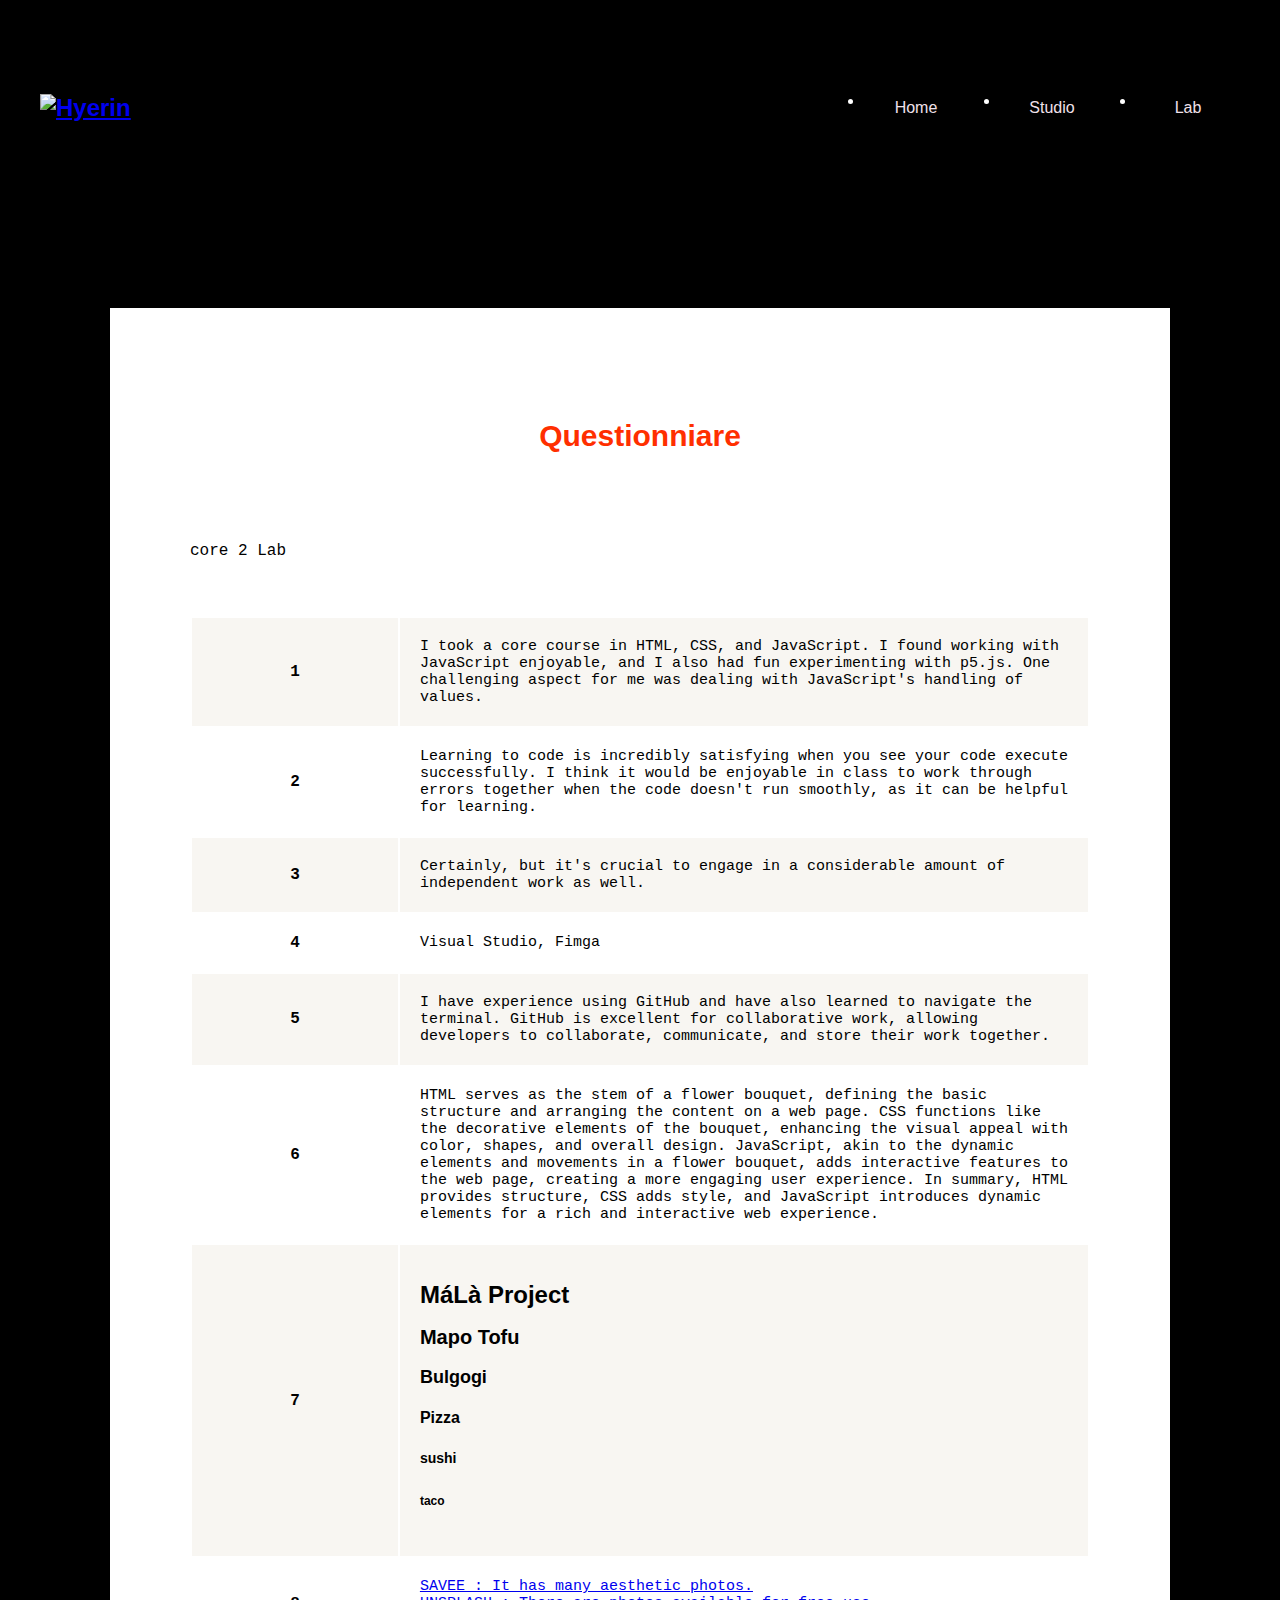
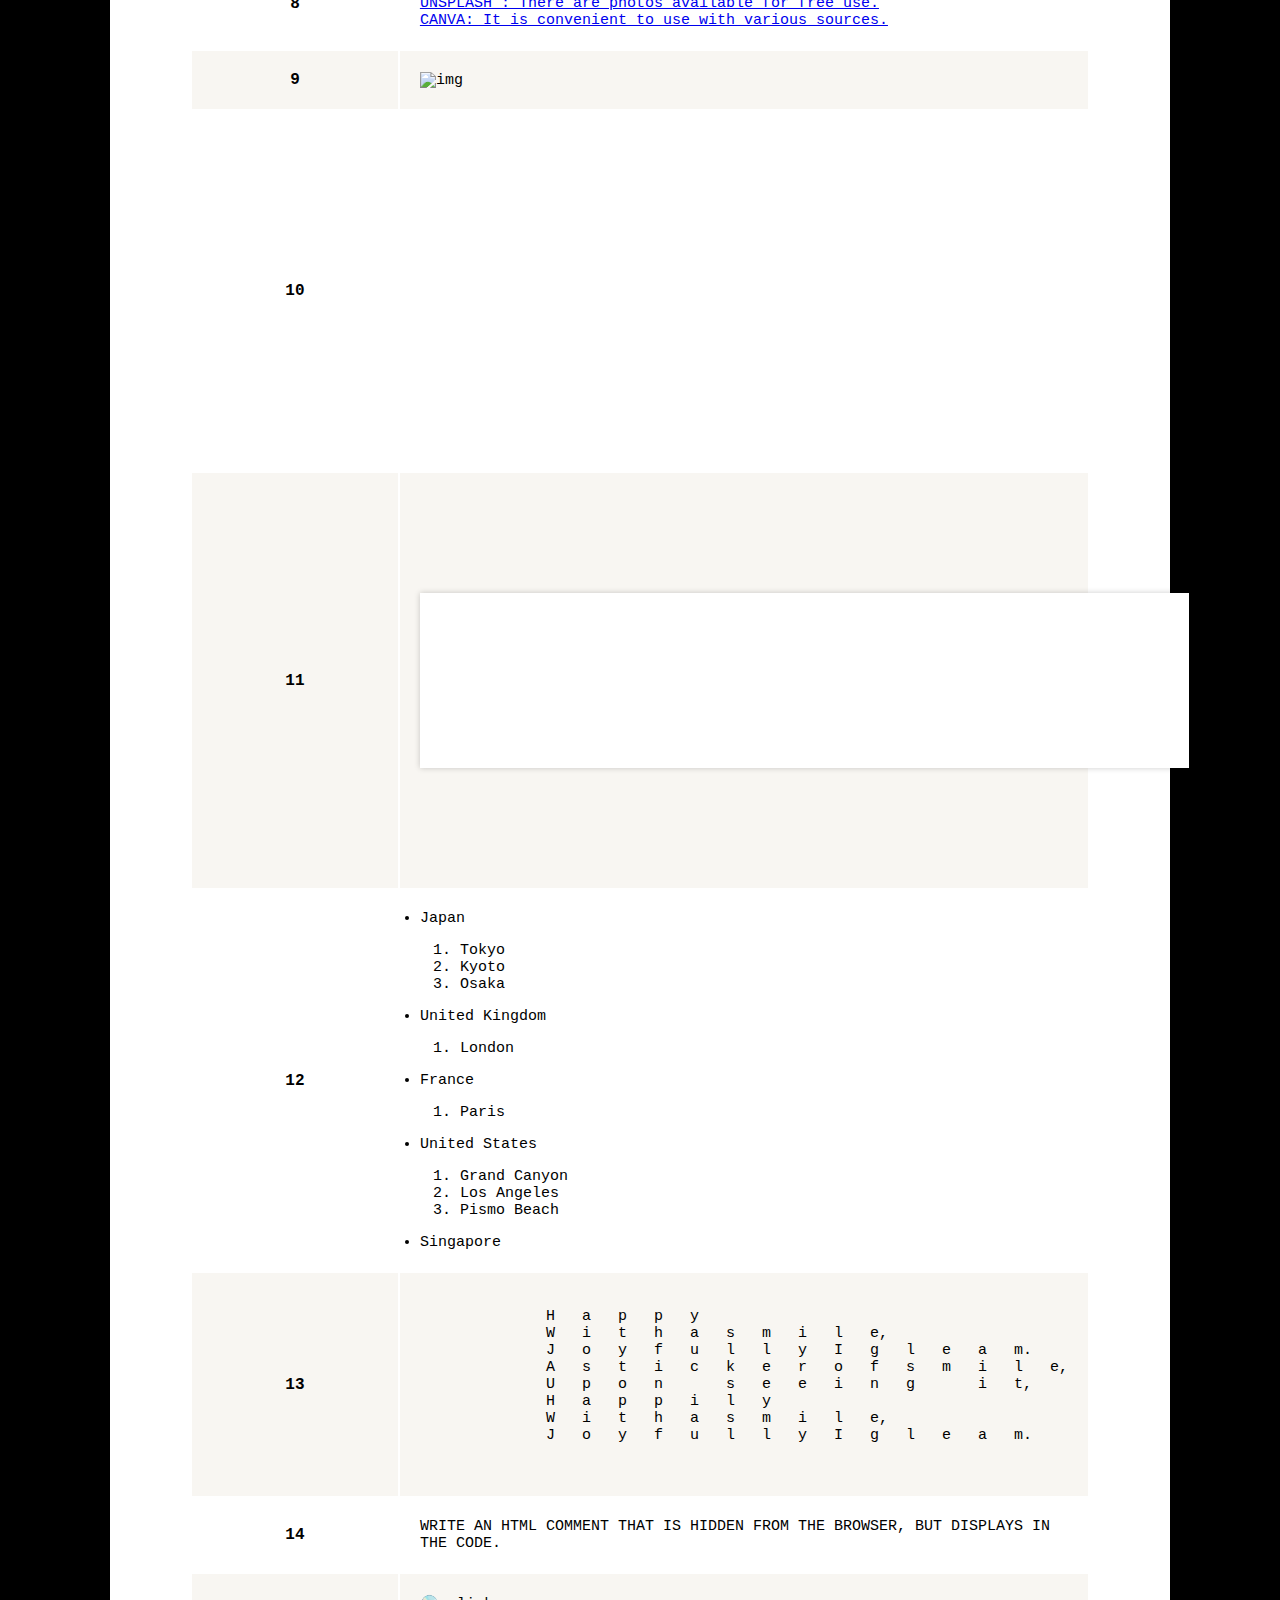
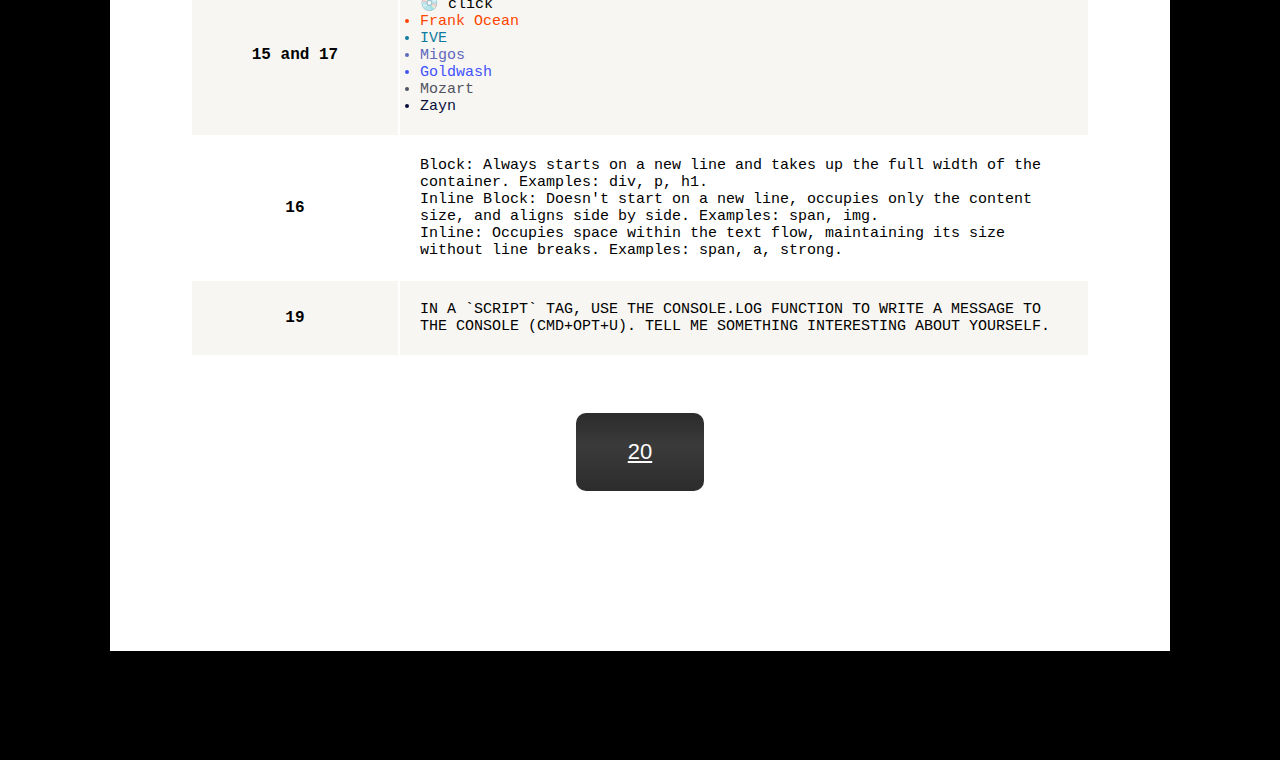
==== lab.html @ 9e8e2fef "fix" ====
<!DOCTYPE html>
<html lang="en">
  <head>
    <meta charset="utf-8" />
    <title>Hyerin Kim</title>
    <meta
      name="description"
      content="core2"
    />
    <link rel="icon" type="image/svg+xml" href="images/favicon.svg" />
    <meta name="viewport" content="width=device-width, initial-scale=1" />

    <!-- CSS -->
    <link
      rel="stylesheet"
      href="https://unpkg.com/destyle.css@1.0.5/destyle.css"
    />
    <link rel="preconnect" href="https://fonts.googleapis.com">
    <link rel="preconnect" href="https://fonts.gstatic.com" crossorigin>
    <link href="https://fonts.googleapis.com/css2?family=Chonburi&family=DM+Mono:wght@300;400&family=Dhurjati&family=Josefin+Sans:wght@300&display=swap" rel="stylesheet">
    <link href="css/style.css" rel="stylesheet" />

    <style>


      th {
        font-family: 'Courier New', Courier, monospace;
        font-size: medium;
        font-weight: bold;
      }
      h1, h2, h3, h4, h5, h6 {
          font-family: Arial, Helvetica, sans-serif
      }
      h1 {
        font-size: 24px; 
    }
    h2 {
        font-size: 20px; 
    }
    h3 {
      font-size: 18px; 
    }
    h4 {
      font-size: 16px; 
    }
    h5 {
      font-size: 14px; 
    }
    h6 {
      font-size: 12px; 
    }

    img {
            width: 300px;
            height: auto; 
        }

       p3 {
          .pop { color: orangered; } /* Pink color for Pop genre */
         .k-pop { color: #0e7ba0; } /* Blue color for Rock genre */
         .hip-hop { color: #5e68bd; } /* Orange color for Hip-Hop genre */
          .cafe { color: #4252ff; } /* Purple color for Electronic genre */
          .classical { color: #505361; } /* Green color for Indie genre */
         .mood { color: #080e3d; } /* SaddleBrown color for R&B genre */
        }

  </style>

    <!-- Font Awesome -->
    <script src="https://kit.fontawesome.com/b8a7fea4d4.js"></script>
  </head>

  <body class="page-core2Q">
    <header>
      <div class="wrapper">
        <h1>
          <a href="index.html">
            <img
              class="logo"
              src="images/logo.svg"
              alt="Hyerin"
            />
          </a>
        </h1>
        <nav>
          <ul class="main-nav">
            <li> <a href="index.html" class="current meun-home">Home</a></li>
            <li> <a href="https://kimh764.github.io/Hyerin.kim.Entry.1.2.3.4.5/" class="current meun-job">Studio</a></li>
            <li> <a href="lab.html" class="current meun-form">Lab</a></li>

          </ul>
        </nav>
      </div>
    </header>

    <main>
      <h2 class="title title-center">Questionniare</h2>
      <p3 class="p3">
       core 2 Lab
      </p3>
      <table>
        <tr>
          <th>1</th>
          <td>I took a core course in HTML, CSS, and JavaScript. I found working with JavaScript enjoyable, and I also had fun experimenting with p5.js. One challenging aspect for me was dealing with JavaScript's handling of values.

          </td>
        </tr>
        <tr>
          <th>2</th>
          <td>
            Learning to code is incredibly satisfying when you see your code execute successfully. I think it would be enjoyable in class to work through errors together when the code doesn't run smoothly, as it can be helpful for learning.
          </td>
        </tr>
        <tr>
          <th>3</th>
          <td>Certainly, but it's crucial to engage in a considerable amount of independent work as well.
          </td>
        </tr>
        <tr>
          <th>4</th>
          <td>Visual Studio, Fimga
          </td>
        </tr>
        <tr>
          <th>5</th>
          <td>
            I have experience using GitHub and have also learned to navigate the terminal. GitHub is excellent for collaborative work, allowing developers to collaborate, communicate, and store their work together.
          </td>
        </tr>
        <tr>
          <th>6</th>
          <td>HTML serves as the stem of a flower bouquet, defining the basic structure and arranging the content on a web page. CSS functions like the decorative elements of the bouquet, enhancing the visual appeal with color, shapes, and overall design. JavaScript, akin to the dynamic elements and movements in a flower bouquet, adds interactive features to the web page, creating a more engaging user experience. In summary, HTML provides structure, CSS adds style, and JavaScript introduces dynamic elements for a rich and interactive web experience.


          </td>
        </tr>
        <tr>
          <th>7</th>
          <td>
           <h1>MáLà Project </h1>
           <h2>Mapo Tofu</h2>
           <h3>Bulgogi </h3>
           <h4>Pizza </h4>
           <h5>sushi </h5>
           <h6>taco</h6>
          </td>
        </tr>
        <tr>
          <th>8</th>
          <td>
            
            <a href="https://savee.it/" >SAVEE : It has many aesthetic photos.</a> <br>
            <a href=" https://unsplash.com/" >UNSPLASH :  There are photos available for free use.</a>  <br>
            <a href=" https://www.canva.com/ " >CANVA: It is convenient to use with various sources.</a>
            
          </td>
        </tr>

        <tr>
          <th>9</th>
          <td> <img src="images/father.jpg" alt="img">
          </td>
        </tr>

        <tr>
          <th>10</th>
          <td> <iframe width="560" height="315" src="https://www.youtube.com/embed/eZHsmb4ezEk?si=1oD9Nc0tAN05Rsir" title="YouTube video player" frameborder="0" allow="accelerometer; autoplay; clipboard-write; encrypted-media; gyroscope; picture-in-picture; web-share" allowfullscreen></iframe>
          </td>
        </tr>

        <tr>
          <th>11</th>
          <td>
            <main>
              <section>
                <div>
                  <p>
                    <span></span>
                  </p>
                </div>
              </section>
            </main>     
          </td>
        </tr>
        
    
        <tr>
          <th>12</th>
          <td><h7>
            <li>Japan
              <ol>
                <li>Tokyo</li>
                <li>Kyoto</li>
                <li>Osaka</li>
              </ol>
            </li>
            <li>United Kingdom
              <ol>
                <li>London</li>
              </ol>
            </li>
            <li>France
              <ol>
                <li>Paris</li>
              </ol>
            </li>
            <li>United States
              <ol>
                <li>Grand Canyon</li>
                <li>Los Angeles</li>
                <li>Pismo Beach</li>
              </ol>
            </li>
            <li>Singapore</li>
          </h7>
          
          </td>
        </tr>
 
        <tr>
          <th>13</th>
          <td>
            <pre>
              H   a   p   p   y
              W   i   t   h   a   s   m   i   l   e,
              J   o   y   f   u   l   l   y   I   g   l   e   a   m.
              A   s   t   i   c   k   e   r   o   f   s   m   i   l   e,
              U   p   o   n       s   e   e   i   n   g       i   t,
              H   a   p   p   i   l   y
              W   i   t   h   a   s   m   i   l   e,
              J   o   y   f   u   l   l   y   I   g   l   e   a   m.
              </pre>
              
          </td>
        </tr>


        <tr>
          <th>14</th>
          <td>
            <!-- Hidden in the browser but visible in the code. -->
                <div style="display: none;">
                This content is hidden.
                   </div>

            <p1>WRITE AN HTML COMMENT THAT IS HIDDEN FROM THE BROWSER, BUT DISPLAYS IN THE CODE.</p1>

          </td>
        </tr>


        <tr>
          <th>15 and 17 </th>
          <td>
            <p4>
              💿 click
            </p4>
            <p3>
              <li class="pop">Frank Ocean</li>
              <li class="k-pop">IVE</li>
              <li class="hip-hop">Migos</li>
              <li class="cafe">Goldwash</li>
              <li class="classical">Mozart</li>
              <li class="mood">Zayn</li>
            </p3>
            
            <script>
              // Example JavaScript function to alert the genre when clicked
              document.querySelectorAll('li').forEach(item => {
                  item.addEventListener('click', () => {
                      alert(`Genre: ${item.className}`);
                  });
              });
            </script>
          
          </td>
        </tr>

        <tr>
          <th>16</th>
          <td>
            Block:
Always starts on a new line and takes up the full width of the container.
Examples: div, p, h1.<br>
Inline Block:
Doesn't start on a new line, occupies only the content size, and aligns side by side.
Examples: span, img.<br>
Inline:
Occupies space within the text flow, maintaining its size without line breaks.
Examples: span, a, strong.
          </td>
        </tr>

        <tr>
          <th>19</th>
          <td>
            IN A `SCRIPT` TAG, USE THE CONSOLE.LOG FUNCTION TO WRITE A MESSAGE TO THE CONSOLE (CMD+OPT+U). TELL ME SOMETHING INTERESTING ABOUT YOURSELF.
            <script>
              console.log("My interesting point is that I graduated with a bachelor's degree in Fine Arts. I love pure art and want to express artistic sensibility through code. However, I am facing challenges in doing so.");
          </script>
      
          </td>
        </tr>

      </table>
      <p class="text-center">
        <a href="index.html" class="btn btn-primary">20</a>
      </p>

     

        </li>
      </ol>
    </main>
  </body>
</html>
---- css/style.css ----
@charset 'UTF-8';

/*
GENERAL STYLING
================================================ */
html {
  font-size: 100%;
}
body {
  color: white;
  font-family: "Poppins", sans-serif;
  background-color: black;
  font-weight: 100;
}


/*
COMMON
================================================ */
p {
  line-height: 1.7;
  font-family: "Poppins", sans-serif;
  font-weight: 100;
  color: white;
}

/* Layout */
.wrapper {
  max-width: 1200px;
  width: 100%;
  margin: 0 auto;
  padding: 0 1rem;
}
main {
  max-width: 900px;
  width: 94%;
  margin: 6.25rem auto;
  padding: 3rem 2rem;
  background: #fff;
  box-shadow: 0 0 6px rgba(0, 0, 0, 0.2);
}
.text-center {
  text-align: center;
}

/* Button */
.btn {
  font-family: "Poppins", sans-serif;
  display: inline-block;
  padding: 1.25rem 3.25rem;
  font-size: 1.375rem;
  text-align: center;
  width: 100%;
}
.btn-primary {
  color: #fff;
  background: linear-gradient(to bottom, #323232 0%, #3F3F3F 40%, #1C1C1C 150%), linear-gradient(to top, rgba(255,255,255,0.40) 0%, rgba(0,0,0,0.25) 200%);
  background-blend-mode: multiply;
  border-radius: 10px;

}
.btn-primary:hover {
  background: linear-gradient(to bottom, rgba(255,255,255,0.15) 0%, rgba(0,0,0,0.15) 100%), radial-gradient(at top center, rgba(255,255,255,0.40) 0%, rgba(0,0,0,0.40) 120%) #989898;
 background-blend-mode: multiply,multiply;
}
.btn-secondary {
  color: white;
  background: #d0bea2;
}
.btn-secondary:hover {
  background: #d9cebe;
}

/* Heading */
.title {
  font-family: "Poppins", sans-serif;
  font-size: 1.5rem;
  line-height: 1.5;
}
.title::after {
  content: "";
  display: block;
  height: 3px;
  width: 10rem;
}
.title-center {
  text-align: center;
  color: #FF2F00;
}
.title-center::after {
  margin: 2.5rem auto;
}

/* Table */
table {
  margin: 3.5rem 0;
  width: 100%;
}
th,
td {
  display: block;

}
th {
  font-weight: normal;
  background: #f8f6f2;
  vertical-align: middle;
  padding: 1rem;
  color: #1C1C1C
}
td {
  padding: 0.75rem 1rem 1.75rem;
  font-family: "Poppins", sans-serif;
  color: #323232;
}

/*
HEADER
================================================ */
header .wrapper {
  display: flex;
  justify-content: space-between;
  align-items: center;
  padding: 1rem;
}
.main-nav {
  display: flex;
  
}
.main-nav li {
  text-align: center;
  font-size: 0.75rem;
}
.logo {
  width: 7.5rem;
}
.main-nav a {
  display: block;
  padding: 0.5rem;
  width: 4rem;
  font-family: "Poppins", sans-serif;
  
}
.main-nav a::before {
  display: block;
  margin-bottom: 0.25rem;
  /* Font Awesome */
  font-family: "Poppins", sans-serif;
  font-weight: 100;
  color: white;
  font-size: 1.25rem;

}
.menu-home::before {
  content: "\f015";
}
.menu-job::before {
  content: "\f0ca";
}
.menu-form::before {
  content: "\f56e";
}
.main-nav .current {
  background: black;
}

/*
HOME
================================================ */
.home-hero {
  background: url("../images/11.png") no-repeat right top / 70vw auto;
  padding: 5.5rem 1rem 3rem;
}
.home-hero h2 {
  font-family: "Poppins", sans-serif;
  font-size: 1.5rem;
  margin: 8vw 0 12vw;
  background: rgba(255, 255, 255, 0.8);
  padding: 1rem;
  display: inline-block;
}
.home-hero p {
  font-size: 1.125rem;
  margin-bottom: 2rem;
}

/* Contents */
.brown-bg {
  background: #f8f6f2;
}
.content {
  padding: 4rem 1rem;
}
.home-text {
  margin-bottom: 2rem;
}
.home-chart {
  margin-left: 2vw;
}
.flex-reverse .home-chart {
  margin: 0 2vw 0 0;
}
.home-chart img {
  width: 100%;
}
.home-chart p {
  text-align: center;
}



/*
FOOTER
================================================ */
footer {
  background: #B0A695;
  color: rgba(255, 255, 255, 0.8);
  padding: 3.5rem 1rem;
  text-align: center;
}
footer .btn {
  margin-bottom: 3.5rem;
}
.footer-nav li {
  margin: 1rem 0;
}
.footer-nav a {
  color: #d5d7e4;
}

/*
DESKTOP SIZE
================================================ */
@media (min-width: 600px) {
  /* Common */
  main {
    padding: 5rem;
  }
  .btn {
    width: auto;
  }
  .title {
    font-size: 1.875rem;
  }

  /* Table */
  tr:nth-child(odd) {
    background: #f8f6f2;
  }
  tr:nth-child(even) th {
    background: #fff;
  }

  th,
  td {
    padding: 1.25rem;
    display: table-cell;
    color: black;
  }
  th {
    width: 24%;
    vertical-align: middle;
    font-size: 14px;
    color: black;
  }
  td {
    width: 76%;
    font-family: 'Courier New';
    font-size: 16px;
    color: black;
  }


  /* Header */
  header .wrapper {
    padding: 2rem 1rem;
  }
  .logo {
    width: 12.5rem;
  }
  .main-nav li {
    margin-left: 2rem;
    font-family: "Poppins", sans-serif;
    font-size: 1rem;
    text-align: center; 
    font-weight: 100;
    
  }
  .main-nav a {
    width: auto;   
  }
  .main-nav a:hover,
  .main-nav .current {
    border-bottom: none; /* 기존의 border-bottom 제거 */
    padding-bottom: 0;   /* 기존의 padding-bottom 제거 */
    background: black;     /* 배경색을 빨간색으로 지정 */
    border-radius: 50%;   /* 동그라미 모양으로 만들기 위해 border-radius 추가 */
    padding: 1rem;        /* 동그라미 내부의 내용을 가운데 정렬하기 위한 padding 추가 */
    display: flex; /* 동그라미를 inline-block으로 설정하여 width와 height를 적용할 수 있도록 함 */
    align-items: center;
    justify-content: center;
    width: 4.5rem;          /* 동그라미의 너비 설정 */
    height: 4.5rem;         /* 동그라미의 높이 설정 */
    text-align: center;   /* 내부의 텍스트를 가운데 정렬 */
    line-height: 3rem;    /* 내부의 텍스트를 세로로 가운데 정렬 */
    color: #F0E1EA;        /* 텍스트 색상을 흰색으로 지정 */
    text-decoration: none; /* 링크의 밑줄 제거 */
    font-family: "Poppins", sans-serif;
    font-weight: 100;
  }

  .main-nav a:active,
  .main-nav .current:active {
    background-color: #FF2F00;
}

  .main-nav a::before {
    content: "";
    
  }

  /* Home */
  .home-hero {
    padding: 16vw 1rem;
  }
  .home-hero h2 {
    font-size: 2.5rem;
    margin: 0 0 2rem;
    background: none;
    padding: 0;
  }
  .home-hero p {
    width: 38vw;
  }

 

  /* Form */
  label {
    display: inline-block;
    margin: 0 1.5rem 0 0;
  }
  .select-box {
    width: 40%;
  }

  /* Footer */
  .footer-nav {
    display: flex;
    justify-content: center;
  }
  .footer-nav li {
    margin: 0 0.75rem;
  }
  .footer-nav a:hover {
    color: #fff;
  }
}


/*2q.html
================================================ */
.page-core2Q {

  background-position: left 106px, 0 0;
  background-size: 70vw auto, contain;
  background-repeat: no-repeat;
}
.page-core2Q .btn {
  margin-bottom: 4rem;
}

/* Timeline */
.timeline {
  list-style: decimal inside;
  font-family: 'Chonburi', serif;
  color: #1C1C1C;
  font-weight: 100;
}
.timeline-item {
  margin-bottom: 2rem;
}
.timeline-title {
  font-size: 1.375rem;
  display: inline-block;
  margin-bottom: 1rem;
}
.timeline-content {
  font-family:  'Courier New';
}



/*
FOOTER
================================================ */
footer {
  background: #B0A695;
  color: rgba(255, 255, 255, 0.8);
  padding: 3.5rem 1rem;
  text-align: center;
}
footer .btn {
  margin-bottom: 3.5rem;
}
.footer-nav li {
  margin: 1rem 0;
}
.footer-nav a {
  color: #d5d7e4;
}

/*
DESKTOP SIZE
================================================ */
@media (min-width: 600px) {
  /* Common */
  main {
    padding: 5rem;
  }
  .btn {
    width: auto;
  }
  .title {
    font-size: 1.875rem;
  }

  /* Table */
  tr:nth-child(odd) {
    background: #f8f6f2;
  }
  tr:nth-child(even) th {
    background: #fff;
  }

  th,
  td {
    padding: 1.25rem;
    display: table-cell;
  }
  th {
    width: 24%;
    vertical-align: middle;
    font-size: 14px;
  }
  td {
    width: 76%;
    font-family: 'Courier New';
    font-size: 15px;
  }



  /* Home */
  .home-hero {
    padding: 16vw 1rem;
  }
  .home-hero h2 {
    font-size: 2.5rem;
    margin: 0 0 2rem;
    background: none;
    padding: 0;
  }
  .home-hero p {
    width: 38vw;
  }

  /* Contents */
  .content {
    display: flex;
    justify-content: space-between;
    align-items: center;
    padding: 4rem 1rem;
  }
  .flex-reverse {
    flex-direction: row-reverse;
  }
  .home-text {
    width: 50vw;
  }
  .home-chart {
    width: 34vw;
  }

  /* Timeline */
  .timeline-item {
    display: flex;
    margin-bottom: 0;
  }

  .p3 {
    color: black;
    font-size: 16px;
    font-family: 'Courier New';
  }

  h3.timeline-title {
    font-size: 16px;

  }

  .timeline-title {
    width: 24%;
    padding: 2rem 2.5rem 2rem 0;
    text-align: right;
  }
  .timeline-content {
    border-left: 5px solid #f8f6f2;
    width: 76%;
    padding: 1.5rem 0 1.5rem 2.5rem;
    position: relative;
  }
  .timeline-content::before {
    display: block;
    width: 2.25rem;
    height: 2.25rem;
    background: #d0bea2;
    text-align: center;
    padding: 0.1rem;
    position: absolute;
    top: 1.5rem;
    left: -1.5rem;
    /* Font Awesome */
    font-family: "Font Awesome 5 Pro";
    font-weight: 900;
    color: #fff;
    font-size: 1.25rem;
  }
  .icon-file::before {
    content: "\f56e";
  }
  .icon-code::before {
    content: "\f121";
  }
  .icon-chat::before {
    content: "\f086";
  }
  .icon-hands::before {
    content: "\f2b5";
  }

  /* Form */
  label {
    display: inline-block;
    margin: 0 1.5rem 0 0;
  }
  .select-box {
    width: 40%;
  }

  /* Footer */
  .footer-nav {
    display: flex;
    justify-content: center;
  }
  .footer-nav li {
    margin: 0 0.75rem;
  }
  .footer-nav a:hover {
    color: #fff;
  }
}
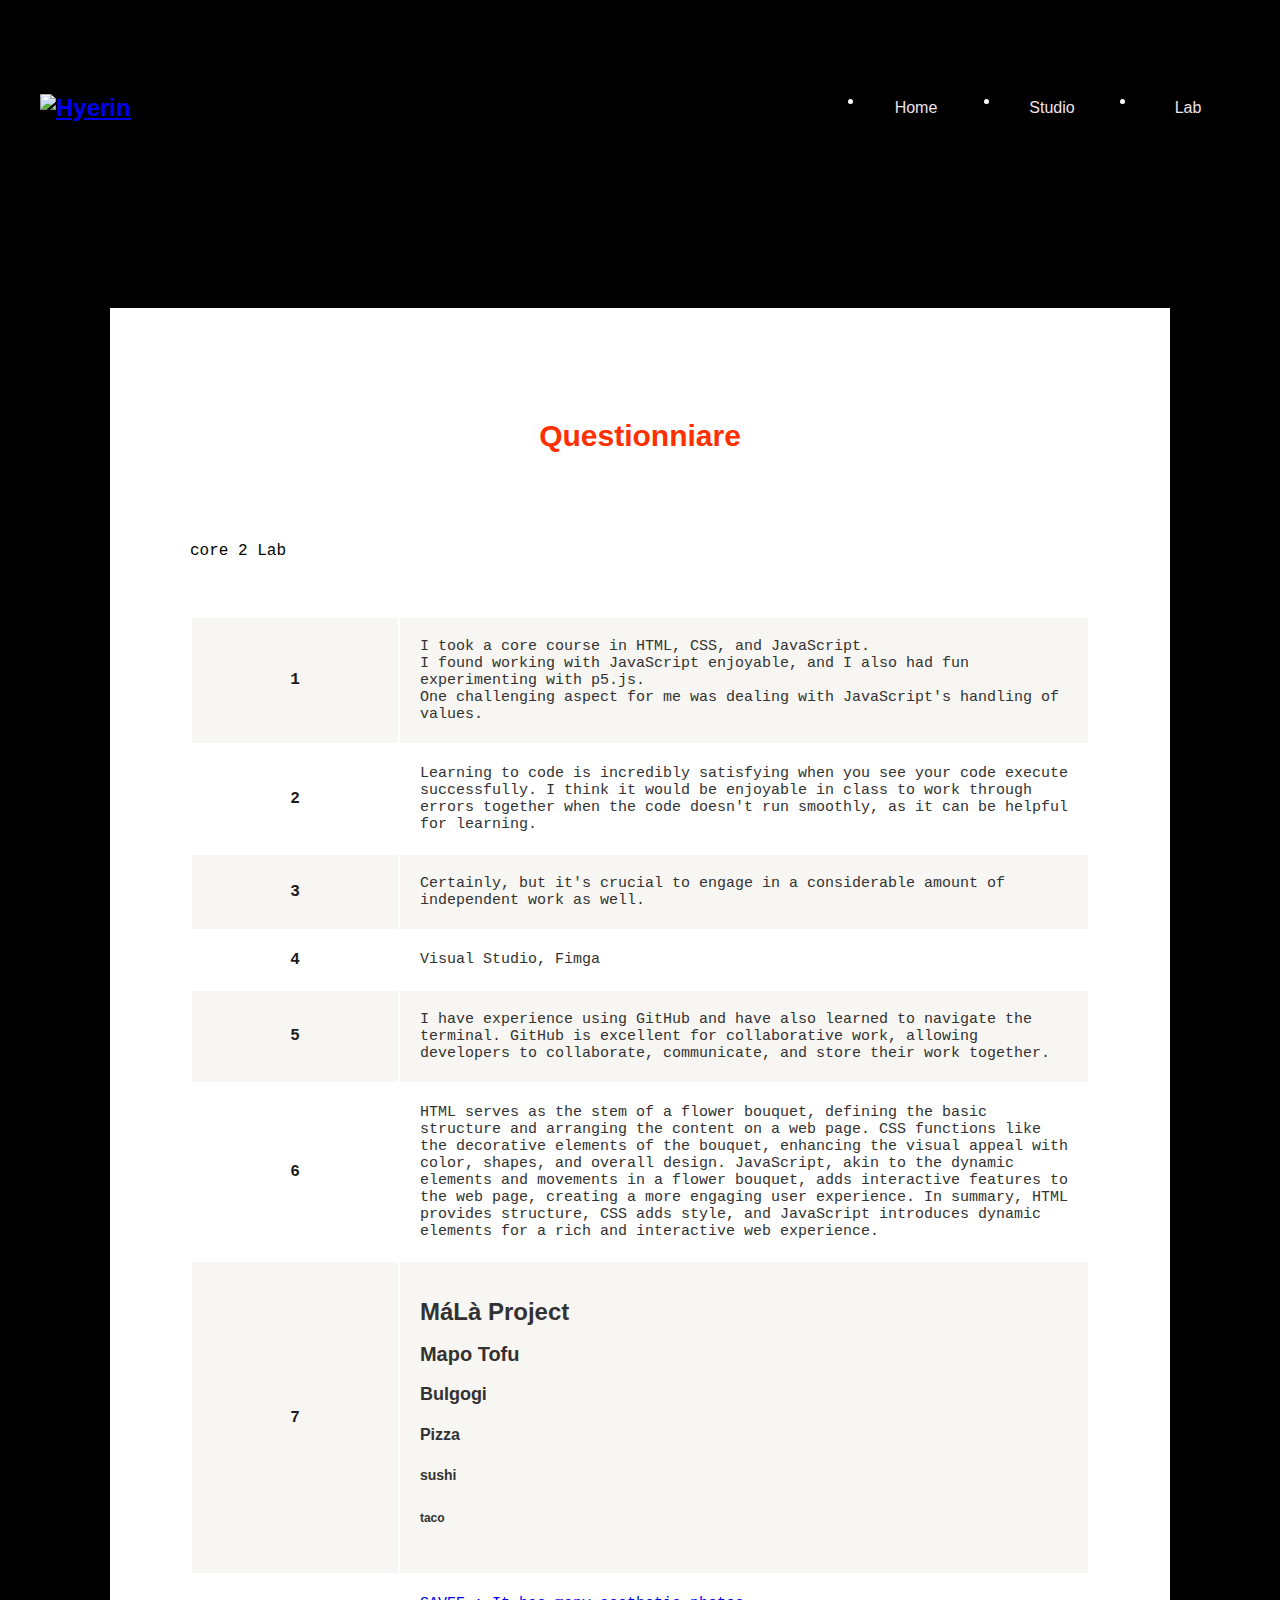
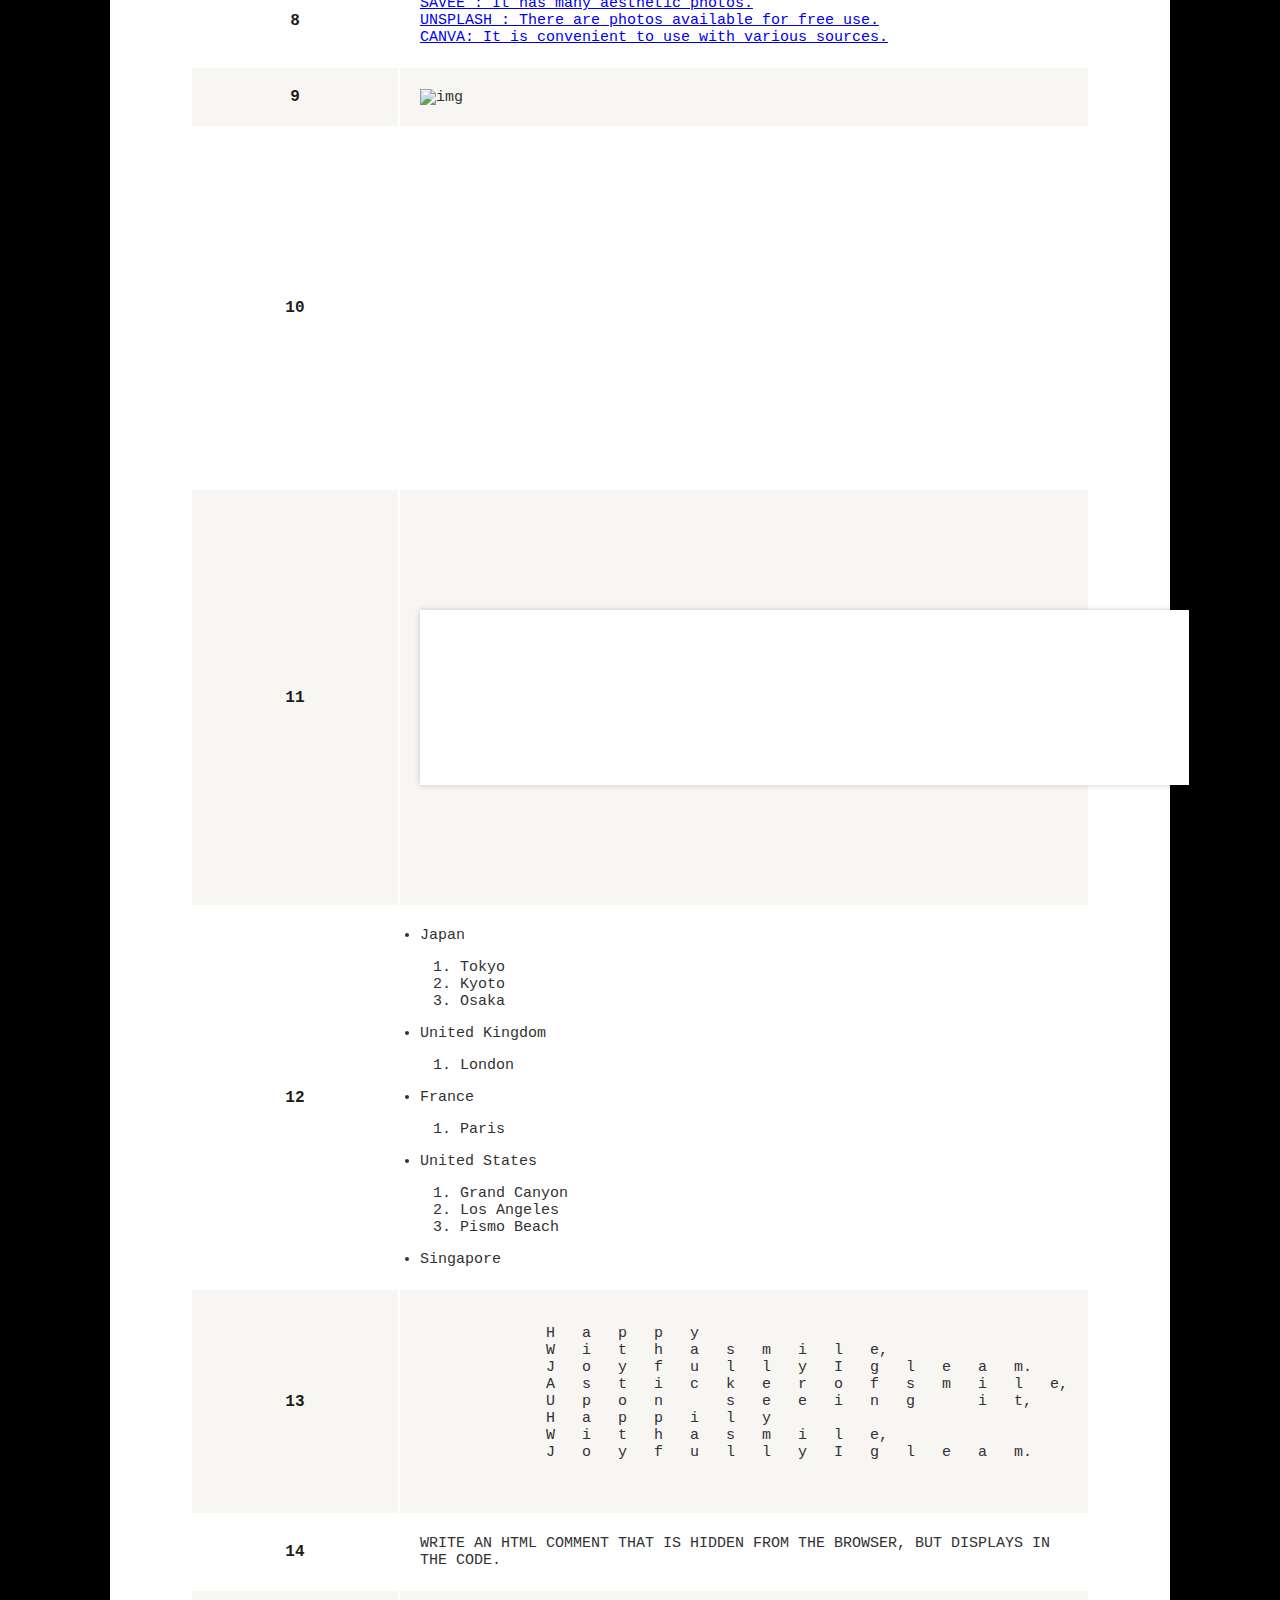
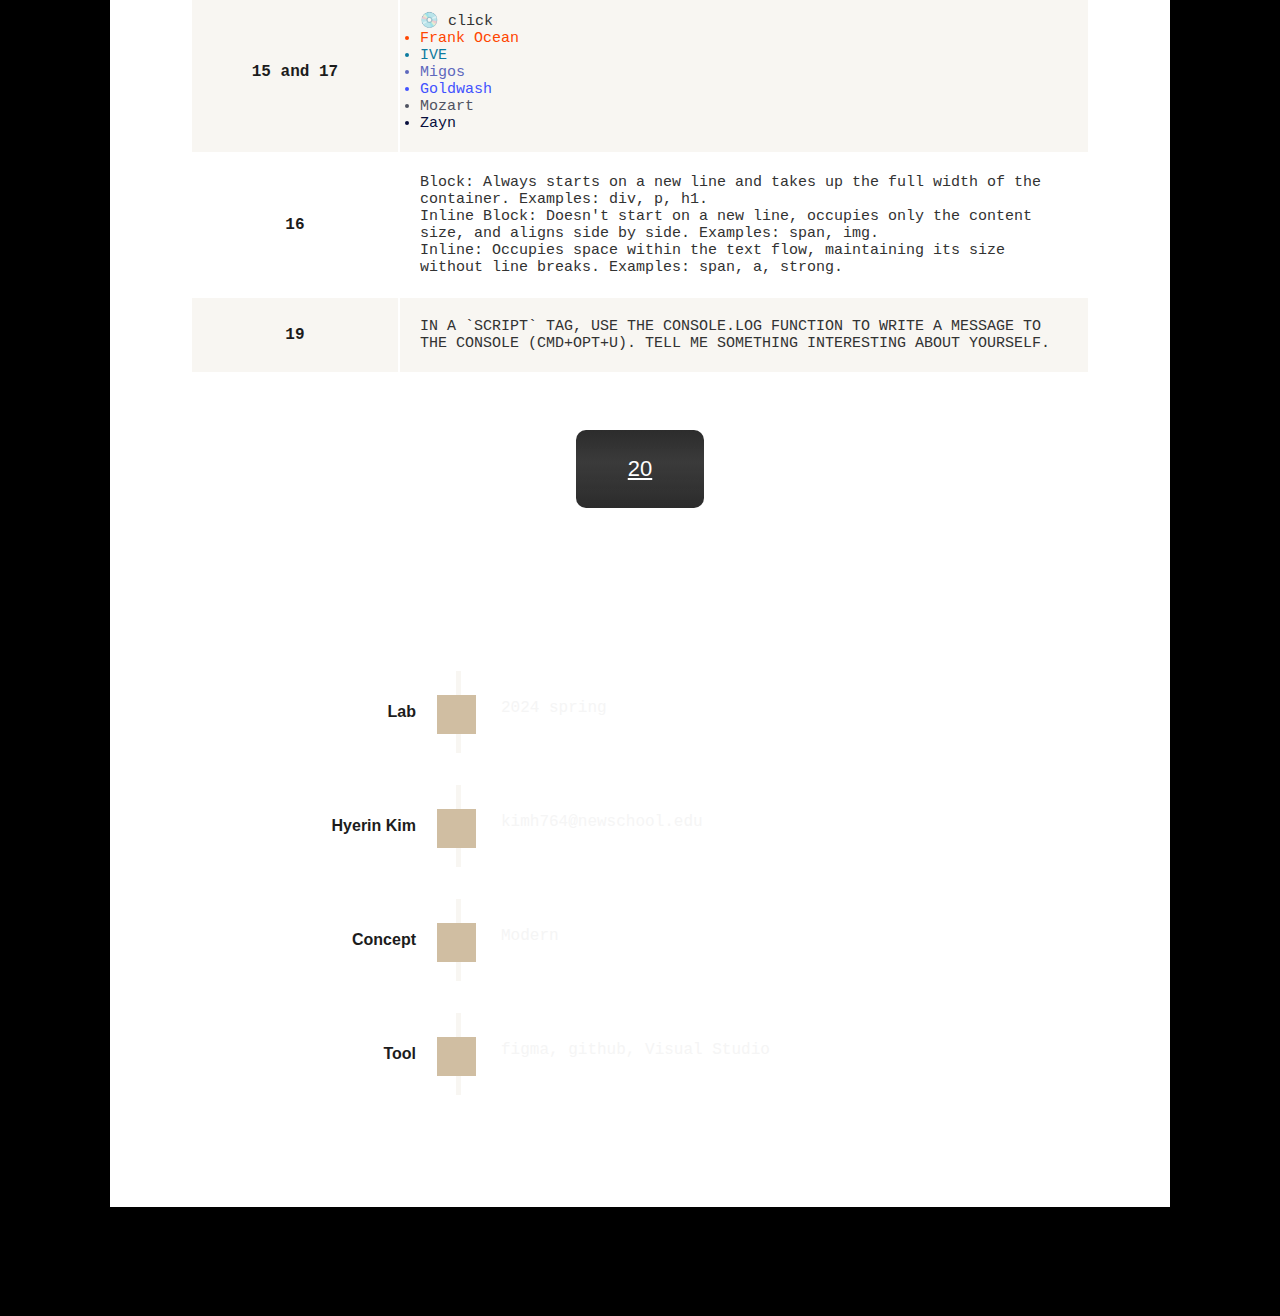
==== commit 6c959682: "fixed" ====
--- a/lab.html
+++ b/lab.html
@@ -20,6 +20,7 @@
     <link href="https://fonts.googleapis.com/css2?family=Chonburi&family=DM+Mono:wght@300;400&family=Dhurjati&family=Josefin+Sans:wght@300&display=swap" rel="stylesheet">
     <link href="css/style.css" rel="stylesheet" />
 
+    
     <style>
 
 
@@ -55,7 +56,7 @@
             height: auto; 
         }
 
-       p3 {
+       p7 {
           .pop { color: orangered; } /* Pink color for Pop genre */
          .k-pop { color: #0e7ba0; } /* Blue color for Rock genre */
          .hip-hop { color: #5e68bd; } /* Orange color for Hip-Hop genre */
@@ -65,12 +66,12 @@
         }
 
   </style>
-
     <!-- Font Awesome -->
     <script src="https://kit.fontawesome.com/b8a7fea4d4.js"></script>
+
   </head>
 
-  <body class="page-core2Q">
+  <body class="page-core2">
     <header>
       <div class="wrapper">
         <h1>
@@ -85,8 +86,8 @@
         <nav>
           <ul class="main-nav">
             <li> <a href="index.html" class="current meun-home">Home</a></li>
-            <li> <a href="https://kimh764.github.io/Hyerin.kim.Entry.1.2.3.4.5/" class="current meun-job">Studio</a></li>
-            <li> <a href="lab.html" class="current meun-form">Lab</a></li>
+            <li> <a href="https://kimh764.github.io/Hyerin.kim.Entry.1.2.3.4.5/" class="current meun-Studio">Studio</a></li>
+            <li> <a href="lab.html" class="current meun-core2">Lab</a></li>
 
           </ul>
         </nav>
@@ -101,7 +102,9 @@
       <table>
         <tr>
           <th>1</th>
-          <td>I took a core course in HTML, CSS, and JavaScript. I found working with JavaScript enjoyable, and I also had fun experimenting with p5.js. One challenging aspect for me was dealing with JavaScript's handling of values.
+          <td>I took a core course in HTML, CSS, and JavaScript. <br>
+            I found working with JavaScript enjoyable, and I also had fun experimenting with p5.js. <br>
+            One challenging aspect for me was dealing with JavaScript's handling of values.
 
           </td>
         </tr>
@@ -255,14 +258,14 @@
             <p4>
               💿 click
             </p4>
-            <p3>
+            <p7>
               <li class="pop">Frank Ocean</li>
               <li class="k-pop">IVE</li>
               <li class="hip-hop">Migos</li>
               <li class="cafe">Goldwash</li>
               <li class="classical">Mozart</li>
               <li class="mood">Zayn</li>
-            </p3>
+            </p7>
             
             <script>
               // Example JavaScript function to alert the genre when clicked
@@ -307,6 +310,35 @@
         <a href="index.html" class="btn btn-primary">20</a>
       </p>
 
+    </table>
+   
+
+    <h2 class="title title-center"></h2>
+    <ol class="timeline">
+      <li class="timeline-item">
+        <h3 class="timeline-title">Lab</h3>
+        <p class="timeline-content icon-file">
+          2024 spring 
+        </p>
+      </li>
+      <li class="timeline-item">
+        <h3 class="timeline-title">Hyerin Kim</h3>
+        <p class="timeline-content icon-code">
+          kimh764@newschool.edu
+        </p>
+      </li>
+      <li class="timeline-item">
+        <h3 class="timeline-title">Concept </h3>
+        <p class="timeline-content icon-chat">
+          Modern
+        </p>
+      </li>
+      <li class="timeline-item">
+        <h3 class="timeline-title">Tool</h3>
+        <p class="timeline-content icon-hands">
+          figma, github, Visual Studio
+        </p>
+
      
 
         </li>
--- a/css/style.css
+++ b/css/style.css
@@ -21,7 +21,7 @@
   line-height: 1.7;
   font-family: "Poppins", sans-serif;
   font-weight: 100;
-  color: white;
+  color: whitesmoke;
 }
 
 /* Layout */
@@ -99,7 +99,6 @@
 th,
 td {
   display: block;
-
 }
 th {
   font-weight: normal;
@@ -154,11 +153,8 @@
 .menu-home::before {
   content: "\f015";
 }
-.menu-job::before {
+.menu-core2::before {
   content: "\f0ca";
-}
-.menu-form::before {
-  content: "\f56e";
 }
 .main-nav .current {
   background: black;
@@ -255,20 +251,18 @@
   td {
     padding: 1.25rem;
     display: table-cell;
-    color: black;
   }
   th {
     width: 24%;
     vertical-align: middle;
     font-size: 14px;
-    color: black;
   }
   td {
     width: 76%;
     font-family: 'Courier New';
-    font-size: 16px;
-    color: black;
-  }
+    font-size: 15px;
+  }
+
 
 
   /* Header */
@@ -358,15 +352,18 @@
 }
 
 
+
+
 /*2q.html
 ================================================ */
-.page-core2Q {
+.page-core2 {
 
   background-position: left 106px, 0 0;
   background-size: 70vw auto, contain;
   background-repeat: no-repeat;
-}
-.page-core2Q .btn {
+ 
+}
+.page-core2 .btn {
   margin-bottom: 4rem;
 }
 
@@ -437,6 +434,7 @@
   td {
     padding: 1.25rem;
     display: table-cell;
+    
   }
   th {
     width: 24%;
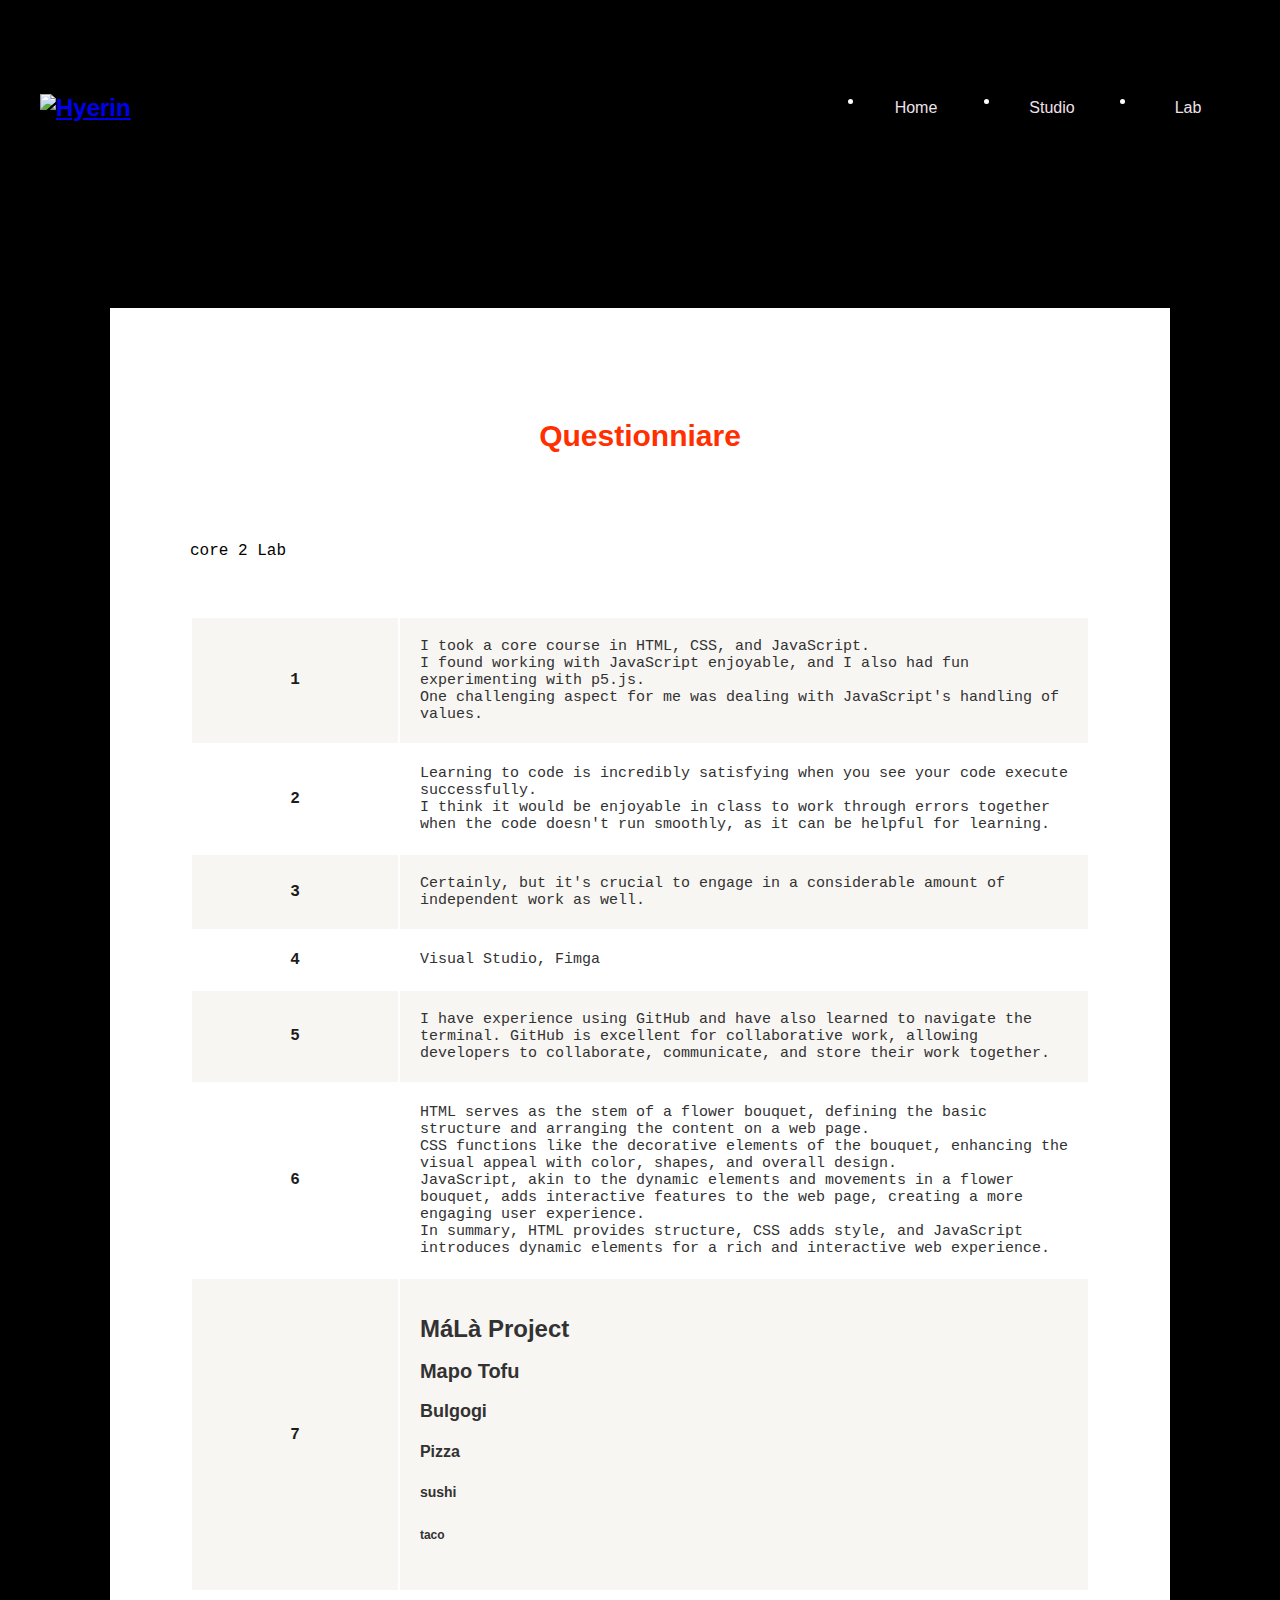
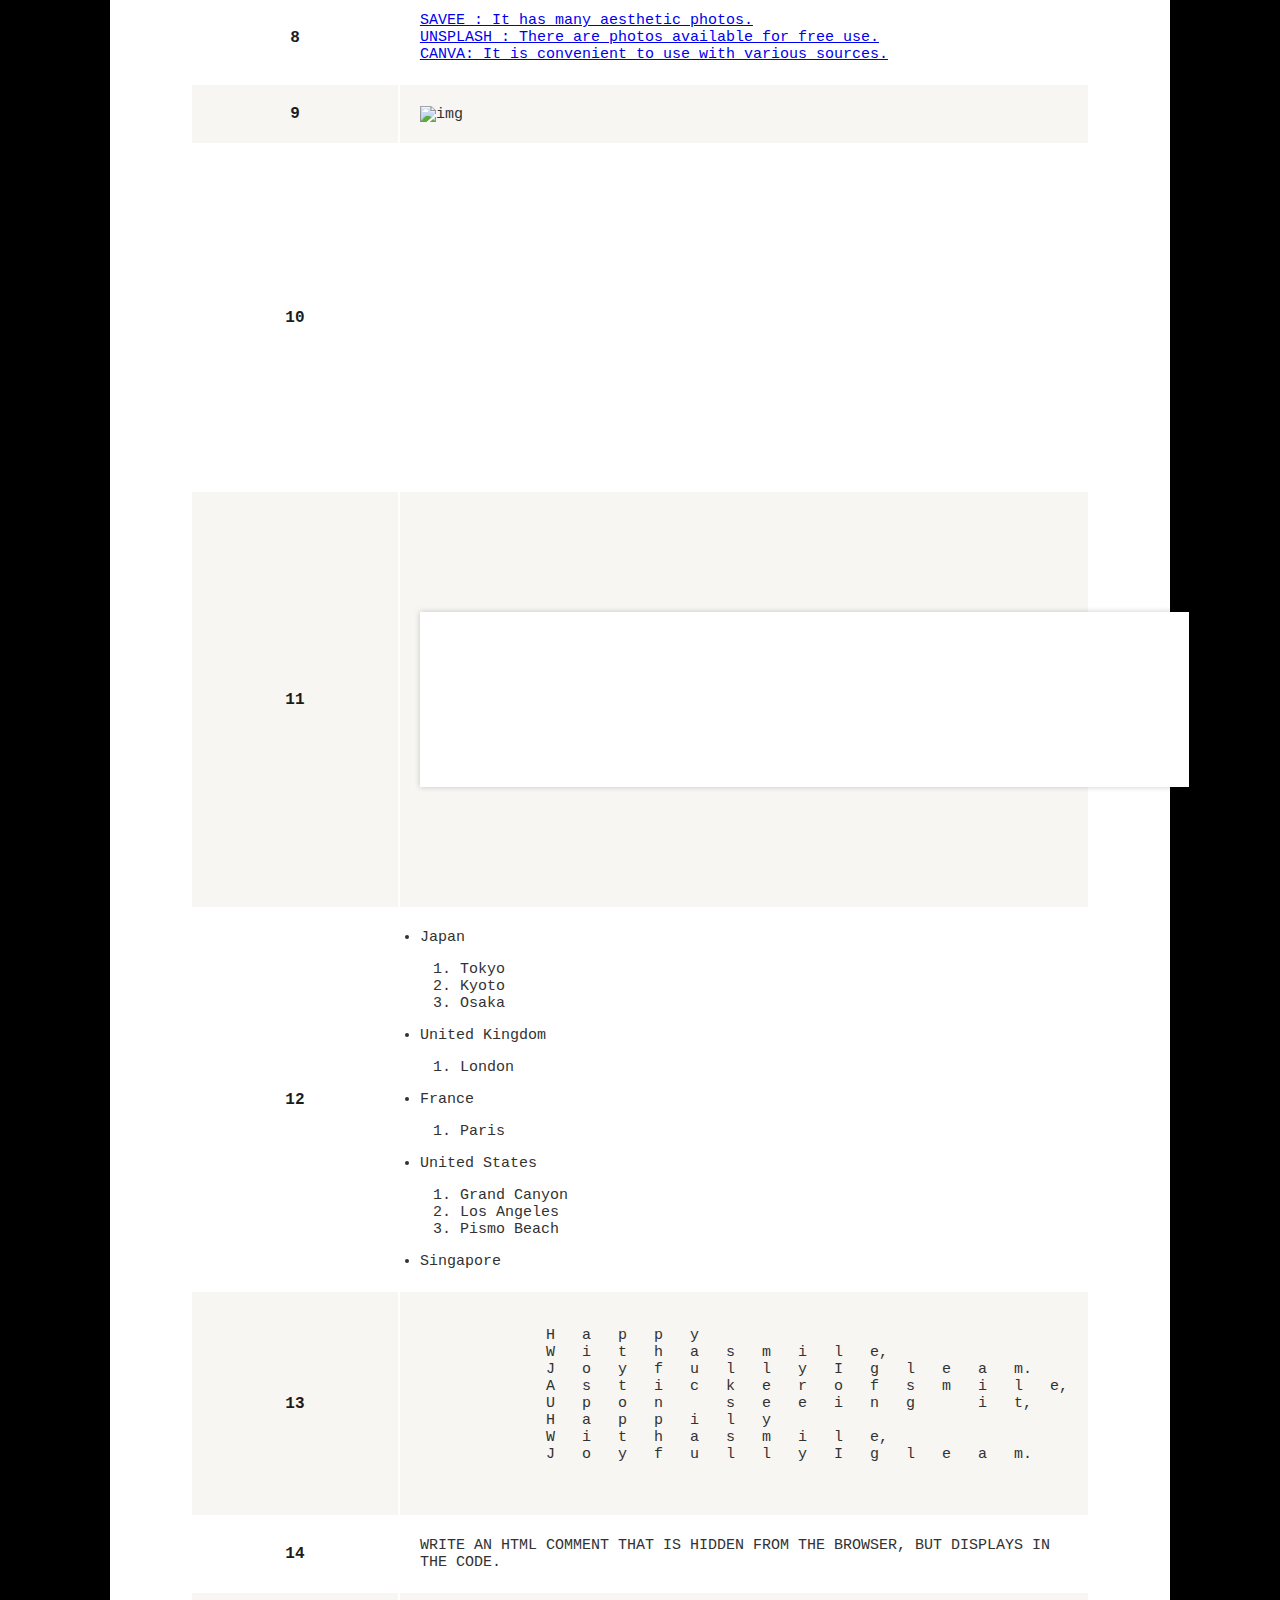
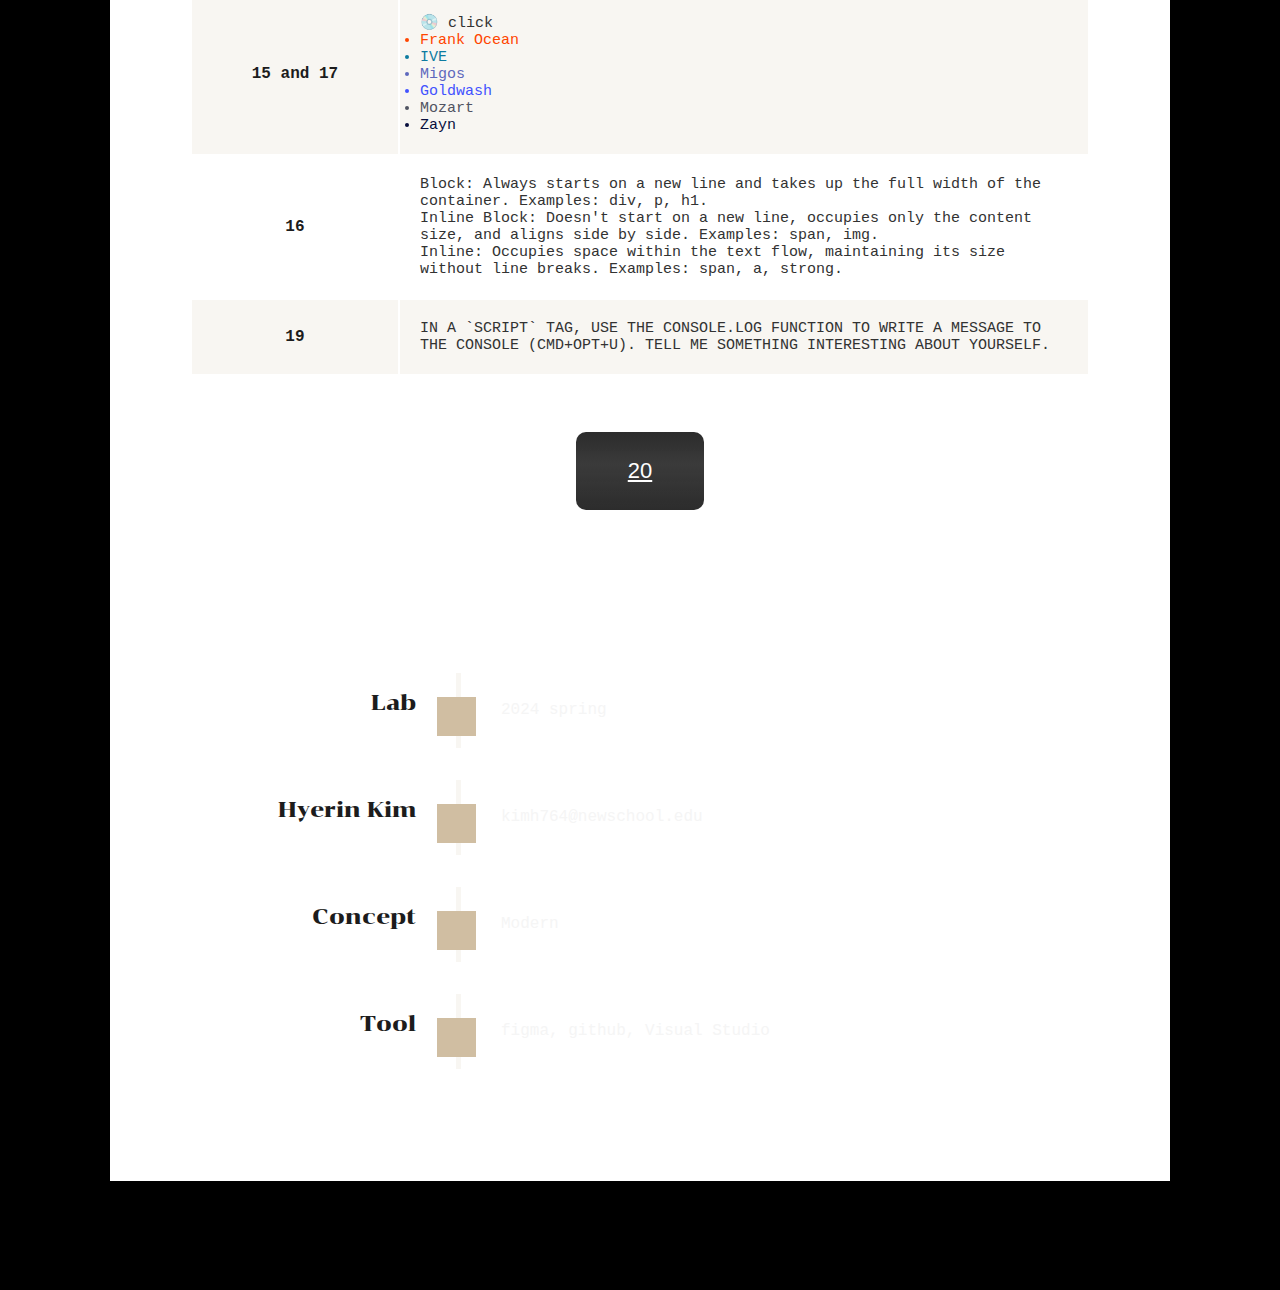
==== commit 4ac53115: "fix" ====
--- a/lab.html
+++ b/lab.html
@@ -111,7 +111,8 @@
         <tr>
           <th>2</th>
           <td>
-            Learning to code is incredibly satisfying when you see your code execute successfully. I think it would be enjoyable in class to work through errors together when the code doesn't run smoothly, as it can be helpful for learning.
+            Learning to code is incredibly satisfying when you see your code execute successfully. 
+            <br>I think it would be enjoyable in class to work through errors together when the code doesn't run smoothly, as it can be helpful for learning.
           </td>
         </tr>
         <tr>
@@ -132,7 +133,10 @@
         </tr>
         <tr>
           <th>6</th>
-          <td>HTML serves as the stem of a flower bouquet, defining the basic structure and arranging the content on a web page. CSS functions like the decorative elements of the bouquet, enhancing the visual appeal with color, shapes, and overall design. JavaScript, akin to the dynamic elements and movements in a flower bouquet, adds interactive features to the web page, creating a more engaging user experience. In summary, HTML provides structure, CSS adds style, and JavaScript introduces dynamic elements for a rich and interactive web experience.
+          <td>HTML serves as the stem of a flower bouquet, defining the basic structure and arranging the content on a web page. 
+            <br>CSS functions like the decorative elements of the bouquet, enhancing the visual appeal with color, shapes, and overall design.<br>
+            JavaScript, akin to the dynamic elements and movements in a flower bouquet, adds interactive features to the web page, creating a more engaging user experience.<br>
+            In summary, HTML provides structure, CSS adds style, and JavaScript introduces dynamic elements for a rich and interactive web experience.
 
 
           </td>
@@ -167,7 +171,7 @@
 
         <tr>
           <th>10</th>
-          <td> <iframe width="560" height="315" src="https://www.youtube.com/embed/eZHsmb4ezEk?si=1oD9Nc0tAN05Rsir" title="YouTube video player" frameborder="0" allow="accelerometer; autoplay; clipboard-write; encrypted-media; gyroscope; picture-in-picture; web-share" allowfullscreen></iframe>
+          <td> <iframe width="480" height="300" src="https://www.youtube.com/embed/eZHsmb4ezEk?si=1oD9Nc0tAN05Rsir" title="YouTube video player" frameborder="0" allow="accelerometer; autoplay; clipboard-write; encrypted-media; gyroscope; picture-in-picture; web-share" allowfullscreen></iframe>
           </td>
         </tr>
 
@@ -182,7 +186,7 @@
                   </p>
                 </div>
               </section>
-            </main>     
+            </main>  
           </td>
         </tr>
         
@@ -313,28 +317,28 @@
     </table>
    
 
-    <h2 class="title title-center"></h2>
+    <h9 class="title title-center"></h9>
     <ol class="timeline">
       <li class="timeline-item">
-        <h3 class="timeline-title">Lab</h3>
+        <h9 class="timeline-title">Lab</h9>
         <p class="timeline-content icon-file">
           2024 spring 
         </p>
       </li>
       <li class="timeline-item">
-        <h3 class="timeline-title">Hyerin Kim</h3>
+        <h9 class="timeline-title">Hyerin Kim</h9>
         <p class="timeline-content icon-code">
           kimh764@newschool.edu
         </p>
       </li>
       <li class="timeline-item">
-        <h3 class="timeline-title">Concept </h3>
+        <h9 class="timeline-title">Concept </h9>
         <p class="timeline-content icon-chat">
           Modern
         </p>
       </li>
       <li class="timeline-item">
-        <h3 class="timeline-title">Tool</h3>
+        <h9 class="timeline-title">Tool</h9>
         <p class="timeline-content icon-hands">
           figma, github, Visual Studio
         </p>
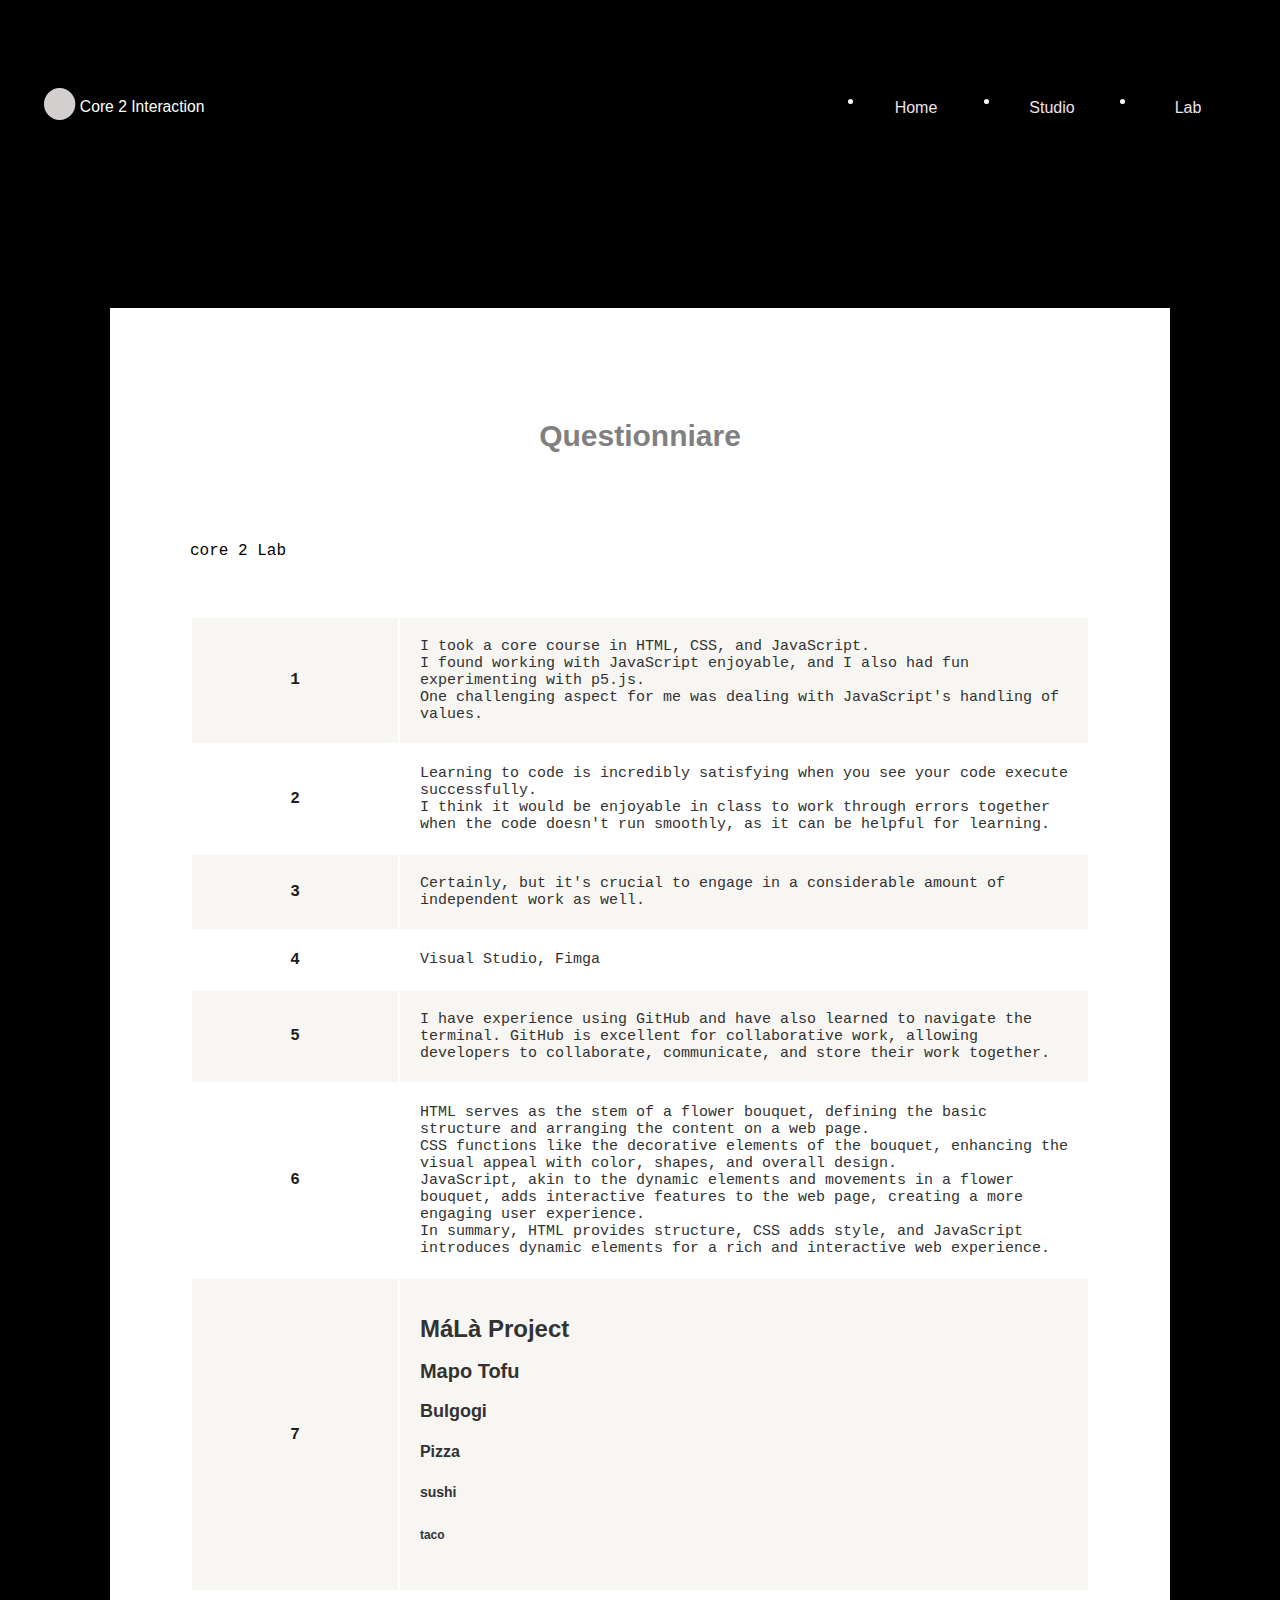
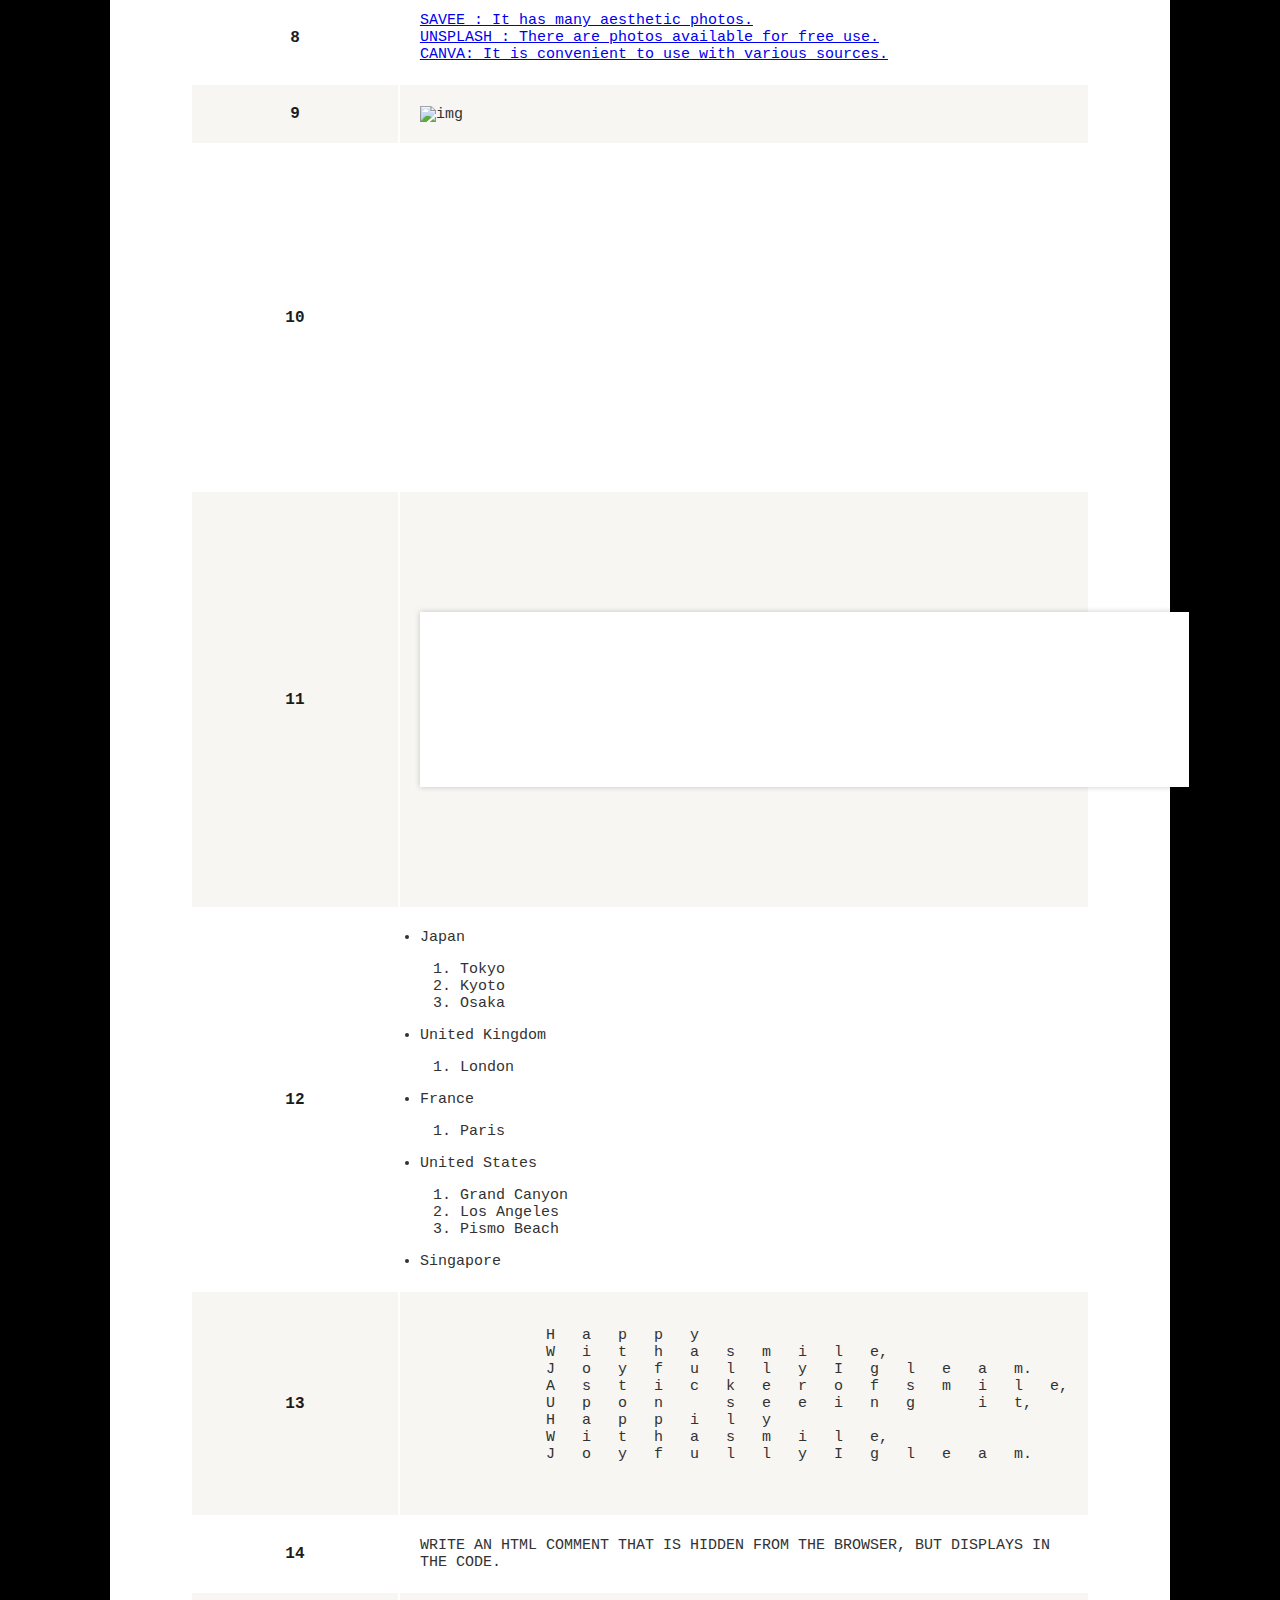
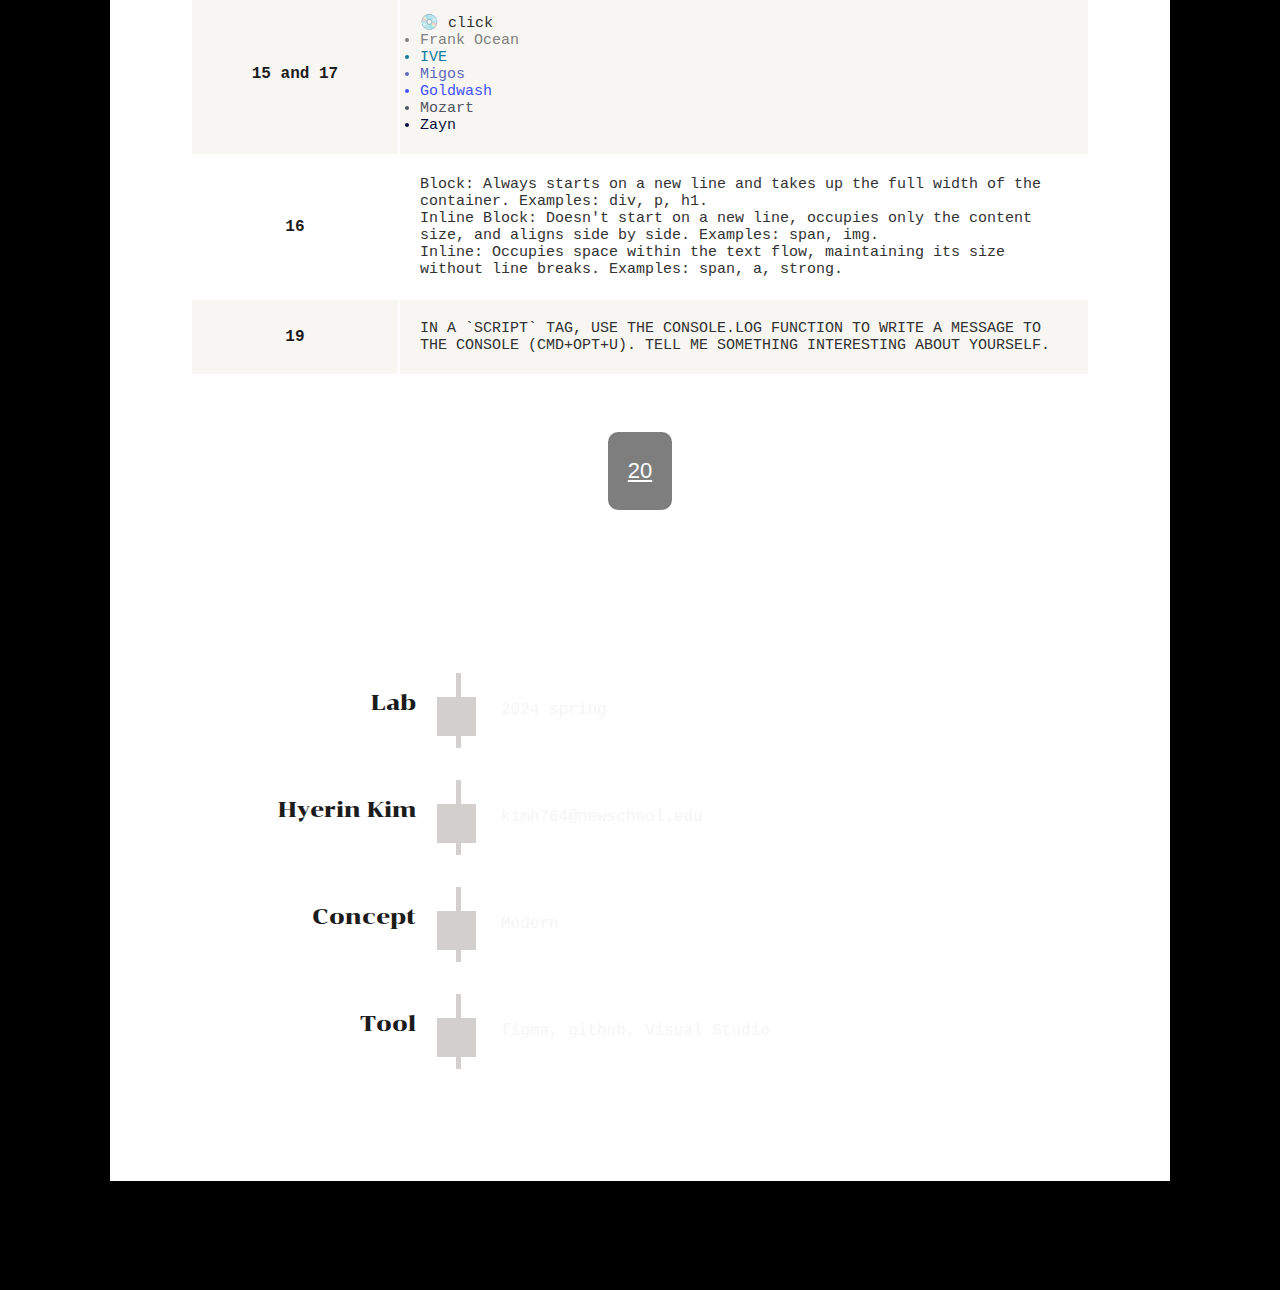
==== commit 0f290fb0: "fixed" ====
--- a/lab.html
+++ b/lab.html
@@ -57,7 +57,7 @@
         }
 
        p7 {
-          .pop { color: orangered; } /* Pink color for Pop genre */
+          .pop { color: gray; } /* Pink color for Pop genre */
          .k-pop { color: #0e7ba0; } /* Blue color for Rock genre */
          .hip-hop { color: #5e68bd; } /* Orange color for Hip-Hop genre */
           .cafe { color: #4252ff; } /* Purple color for Electronic genre */
--- a/css/style.css
+++ b/css/style.css
@@ -47,20 +47,21 @@
 .btn {
   font-family: "Poppins", sans-serif;
   display: inline-block;
-  padding: 1.25rem 3.25rem;
+  padding: 1.25rem 1.25rem;
   font-size: 1.375rem;
   text-align: center;
   width: 100%;
 }
 .btn-primary {
   color: #fff;
-  background: linear-gradient(to bottom, #323232 0%, #3F3F3F 40%, #1C1C1C 150%), linear-gradient(to top, rgba(255,255,255,0.40) 0%, rgba(0,0,0,0.25) 200%);
+  background: black;
   background-blend-mode: multiply;
   border-radius: 10px;
+  opacity: 0.5;
 
 }
 .btn-primary:hover {
-  background: linear-gradient(to bottom, rgba(255,255,255,0.15) 0%, rgba(0,0,0,0.15) 100%), radial-gradient(at top center, rgba(255,255,255,0.40) 0%, rgba(0,0,0,0.40) 120%) #989898;
+  background: gray;
  background-blend-mode: multiply,multiply;
 }
 .btn-secondary {
@@ -85,7 +86,7 @@
 }
 .title-center {
   text-align: center;
-  color: #FF2F00;
+  color: gray;
 }
 .title-center::after {
   margin: 2.5rem auto;
@@ -164,8 +165,9 @@
 HOME
 ================================================ */
 .home-hero {
-  background: url("../images/11.png") no-repeat right top / 70vw auto;
+  background: url("../images/11.png") no-repeat right top / 40vw auto;
   padding: 5.5rem 1rem 3rem;
+  background-size: cover;
 }
 .home-hero h2 {
   font-family: "Poppins", sans-serif;
@@ -305,7 +307,8 @@
 
   .main-nav a:active,
   .main-nav .current:active {
-    background-color: #FF2F00;
+    background-color:  #555557;
+    
 }
 
   .main-nav a::before {
@@ -503,7 +506,7 @@
     text-align: right;
   }
   .timeline-content {
-    border-left: 5px solid #f8f6f2;
+    border-left: 5px solid #d4cfcf;
     width: 76%;
     padding: 1.5rem 0 1.5rem 2.5rem;
     position: relative;
@@ -512,7 +515,7 @@
     display: block;
     width: 2.25rem;
     height: 2.25rem;
-    background: #d0bea2;
+    background: #d4cfcf;
     text-align: center;
     padding: 0.1rem;
     position: absolute;
@@ -537,15 +540,7 @@
     content: "\f2b5";
   }
 
-  /* Form */
-  label {
-    display: inline-block;
-    margin: 0 1.5rem 0 0;
-  }
-  .select-box {
-    width: 40%;
-  }
-
+ 
   /* Footer */
   .footer-nav {
     display: flex;
@@ -558,3 +553,8 @@
     color: #fff;
   }
 }
+
+
+h5 {
+  font-size: 20px;
+}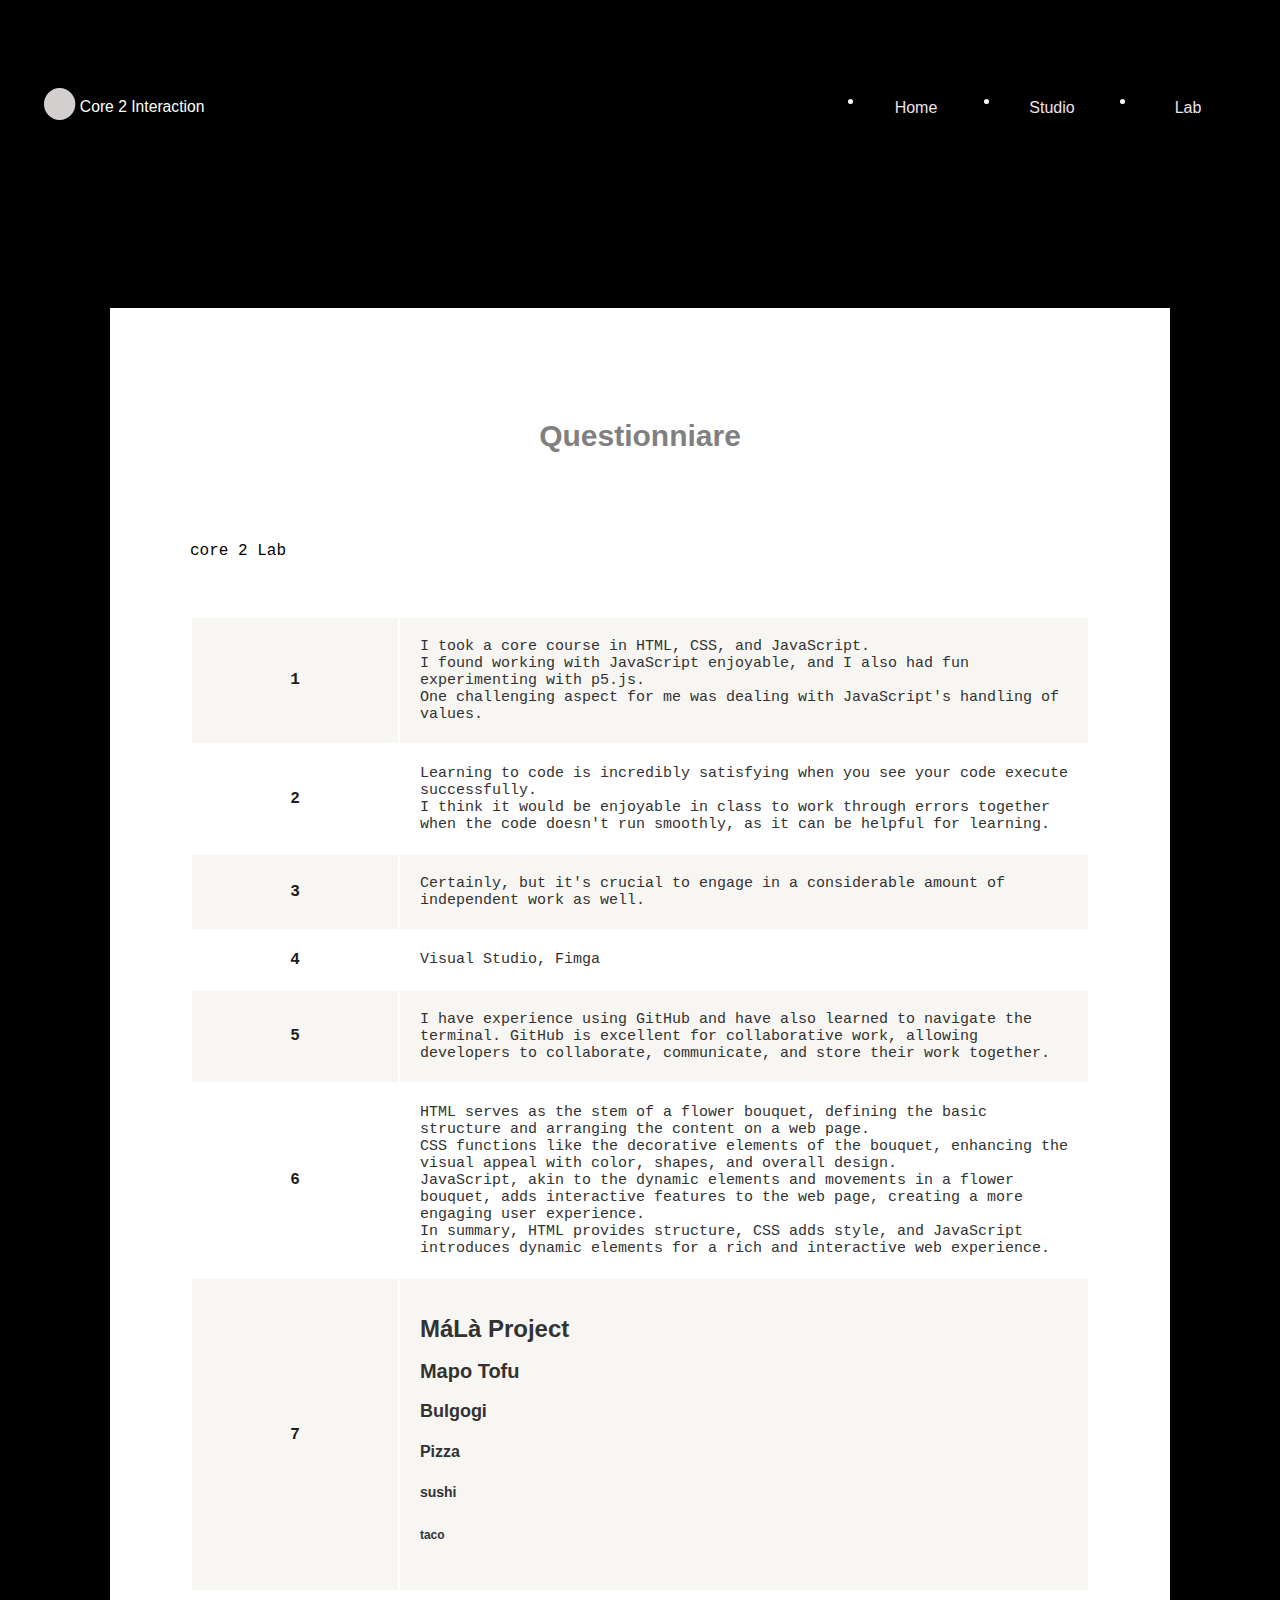
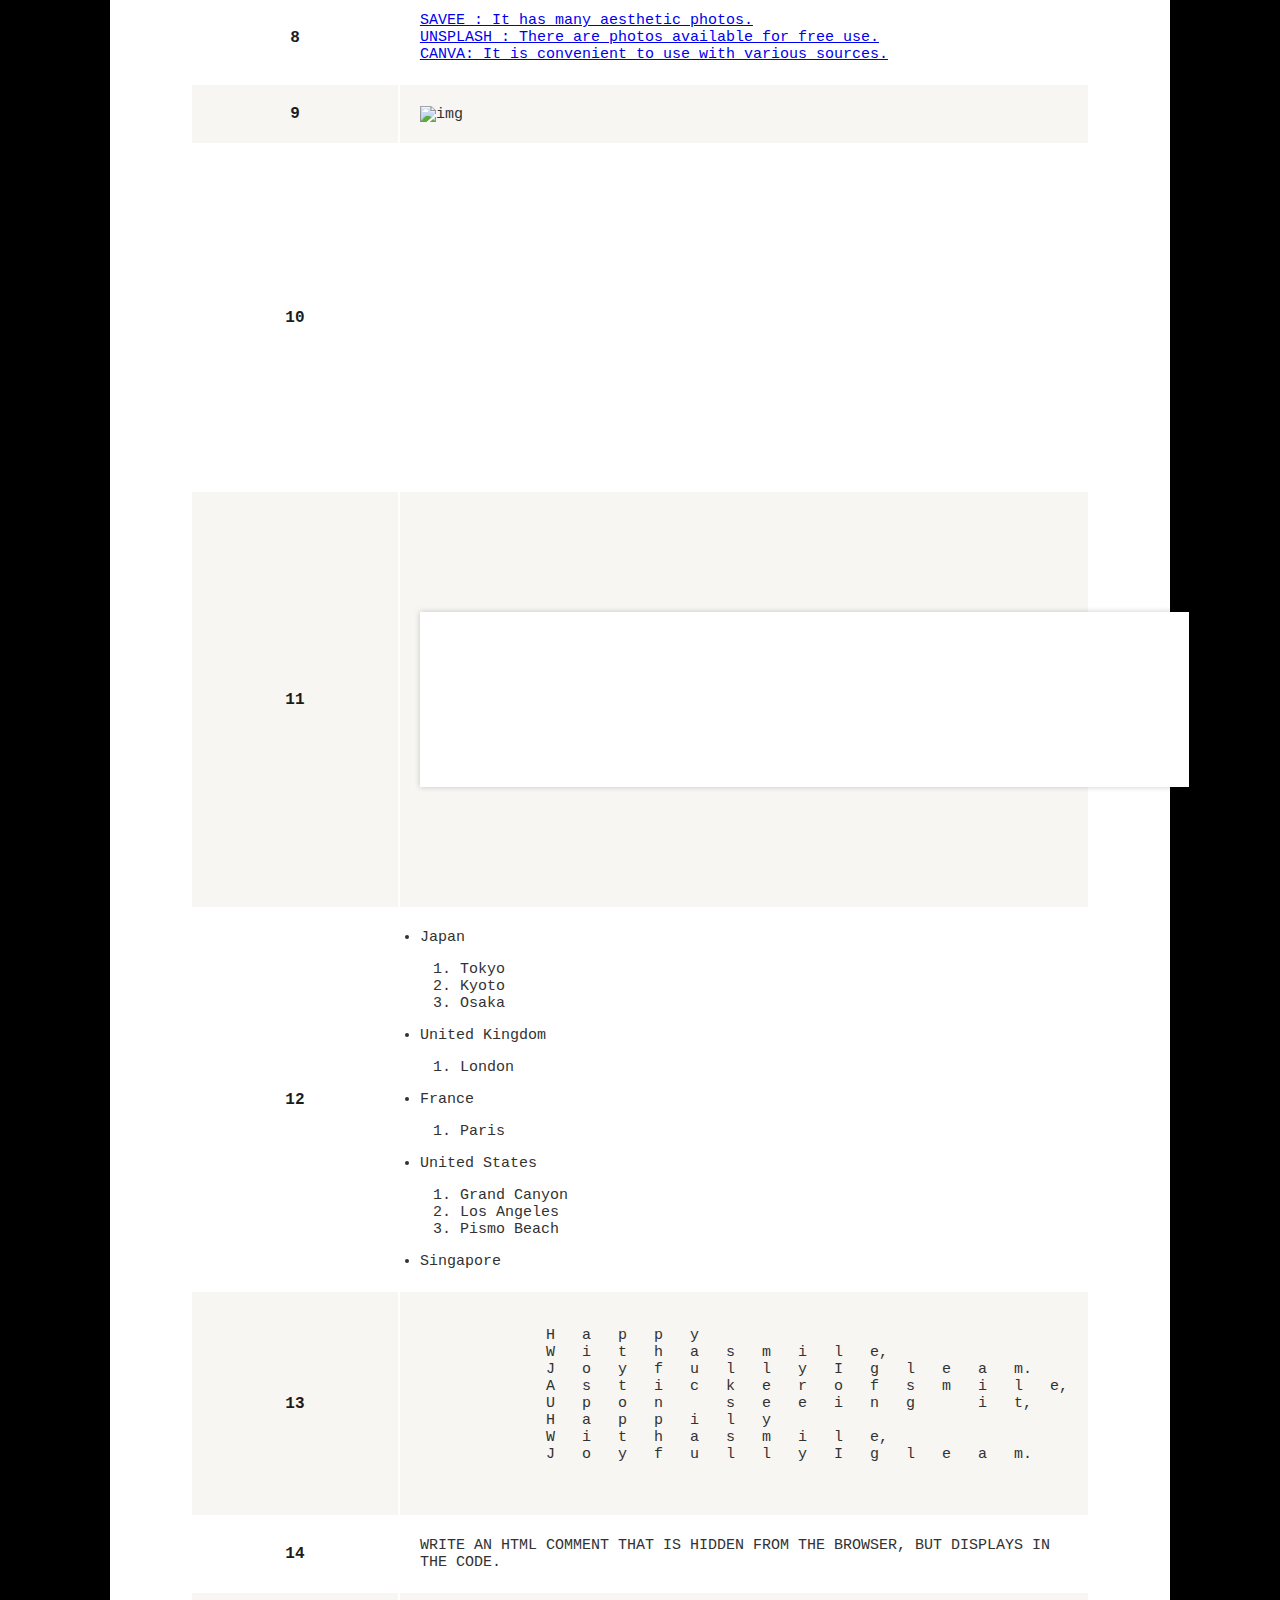
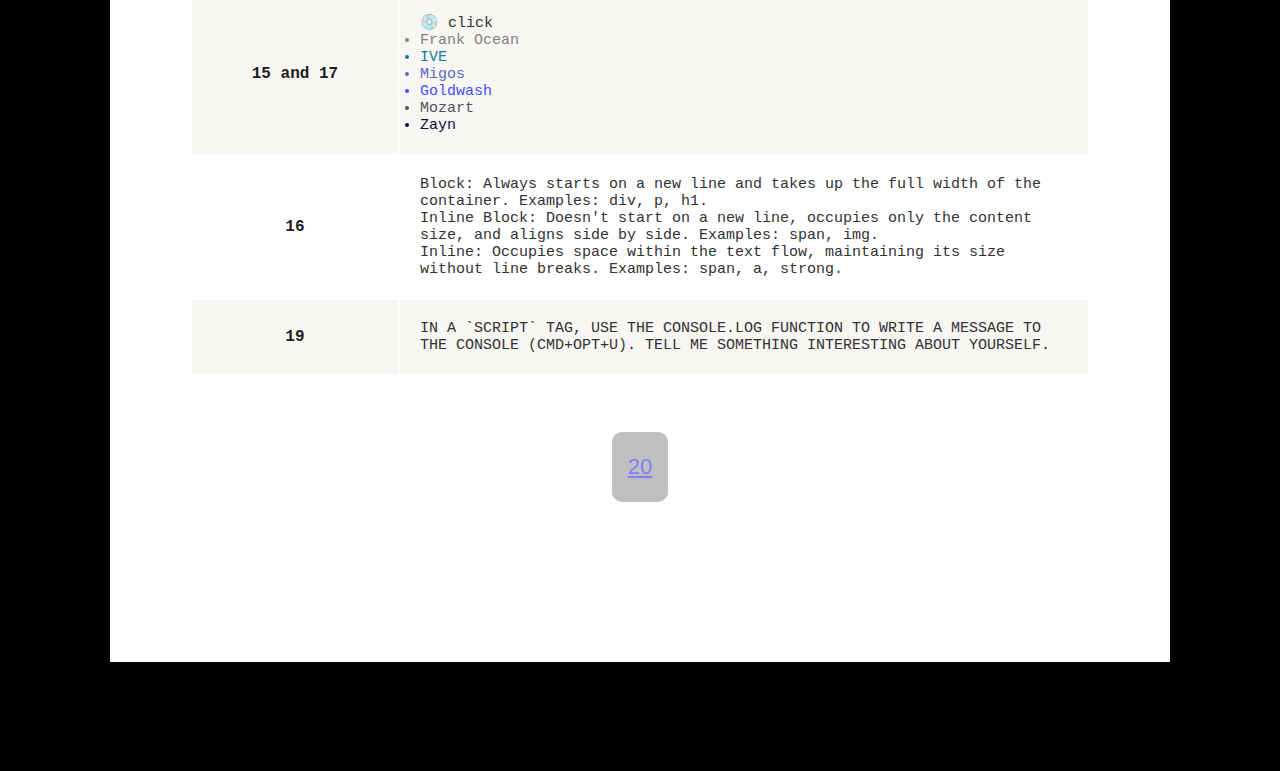
==== commit 04349375: "fixed" ====
--- a/lab.html
+++ b/lab.html
@@ -9,12 +9,11 @@
     />
     <link rel="icon" type="image/svg+xml" href="images/favicon.svg" />
     <meta name="viewport" content="width=device-width, initial-scale=1" />
+    <link rel="stylesheet" href="https://unpkg.com/destyle.css@1.0.5/destyle.css">
+    <link rel="stylesheet" href="https://cdnjs.cloudflare.com/ajax/libs/luminous-lightbox/2.3.2/luminous-basic.min.css">
+    <link rel="stylesheet" href="https://unpkg.com/aos@next/dist/aos.css">
 
     <!-- CSS -->
-    <link
-      rel="stylesheet"
-      href="https://unpkg.com/destyle.css@1.0.5/destyle.css"
-    />
     <link rel="preconnect" href="https://fonts.googleapis.com">
     <link rel="preconnect" href="https://fonts.gstatic.com" crossorigin>
     <link href="https://fonts.googleapis.com/css2?family=Chonburi&family=DM+Mono:wght@300;400&family=Dhurjati&family=Josefin+Sans:wght@300&display=swap" rel="stylesheet">
@@ -23,7 +22,14 @@
     
     <style>
 
-
+        .btn-primary1{
+          background-color: gray;
+          padding: 1rem 1rem;
+          font-size: 1.375rem;
+          border-radius: 10px;
+          opacity: 0.5;
+
+        }
       th {
         font-family: 'Courier New', Courier, monospace;
         font-size: medium;
@@ -311,37 +317,10 @@
 
       </table>
       <p class="text-center">
-        <a href="index.html" class="btn btn-primary">20</a>
+        <a href="index.html" class="btn btn-primary1">20</a>
       </p>
 
     </table>
-   
-
-    <h9 class="title title-center"></h9>
-    <ol class="timeline">
-      <li class="timeline-item">
-        <h9 class="timeline-title">Lab</h9>
-        <p class="timeline-content icon-file">
-          2024 spring 
-        </p>
-      </li>
-      <li class="timeline-item">
-        <h9 class="timeline-title">Hyerin Kim</h9>
-        <p class="timeline-content icon-code">
-          kimh764@newschool.edu
-        </p>
-      </li>
-      <li class="timeline-item">
-        <h9 class="timeline-title">Concept </h9>
-        <p class="timeline-content icon-chat">
-          Modern
-        </p>
-      </li>
-      <li class="timeline-item">
-        <h9 class="timeline-title">Tool</h9>
-        <p class="timeline-content icon-hands">
-          figma, github, Visual Studio
-        </p>
 
      
 
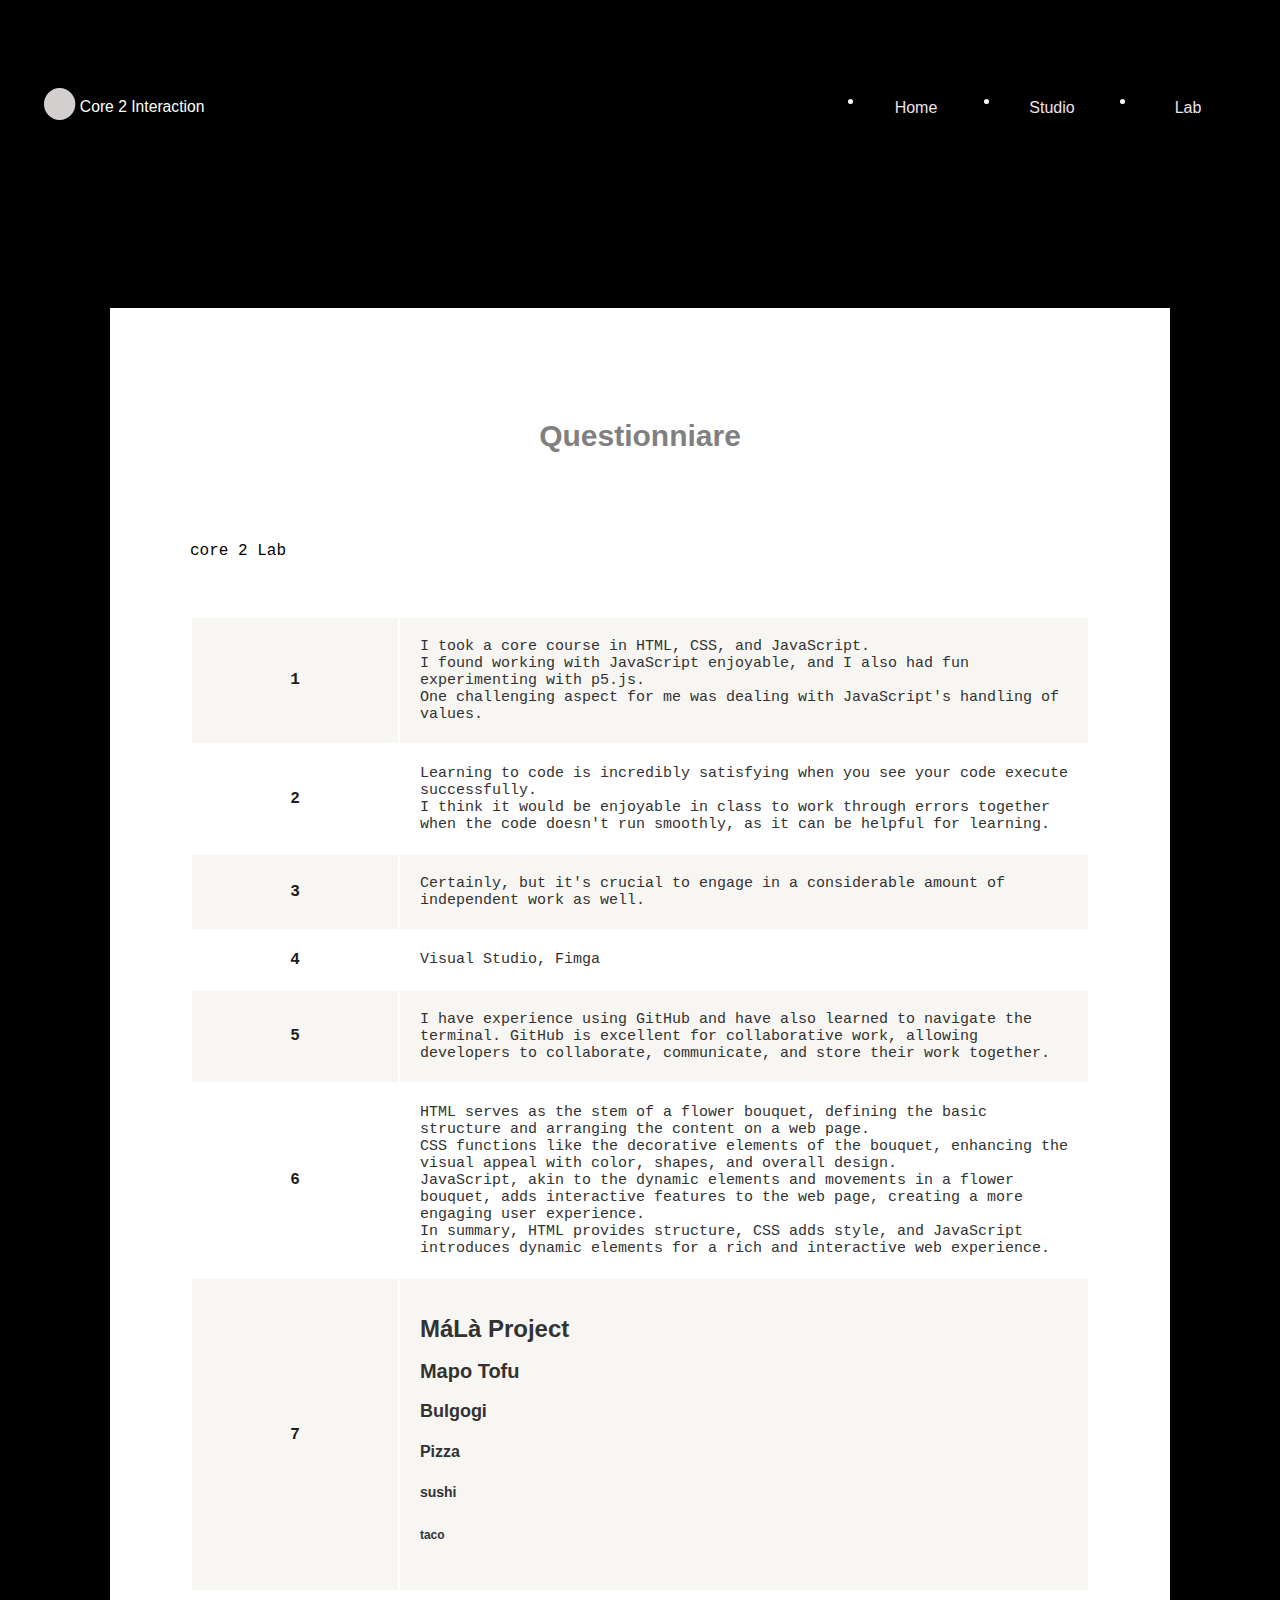
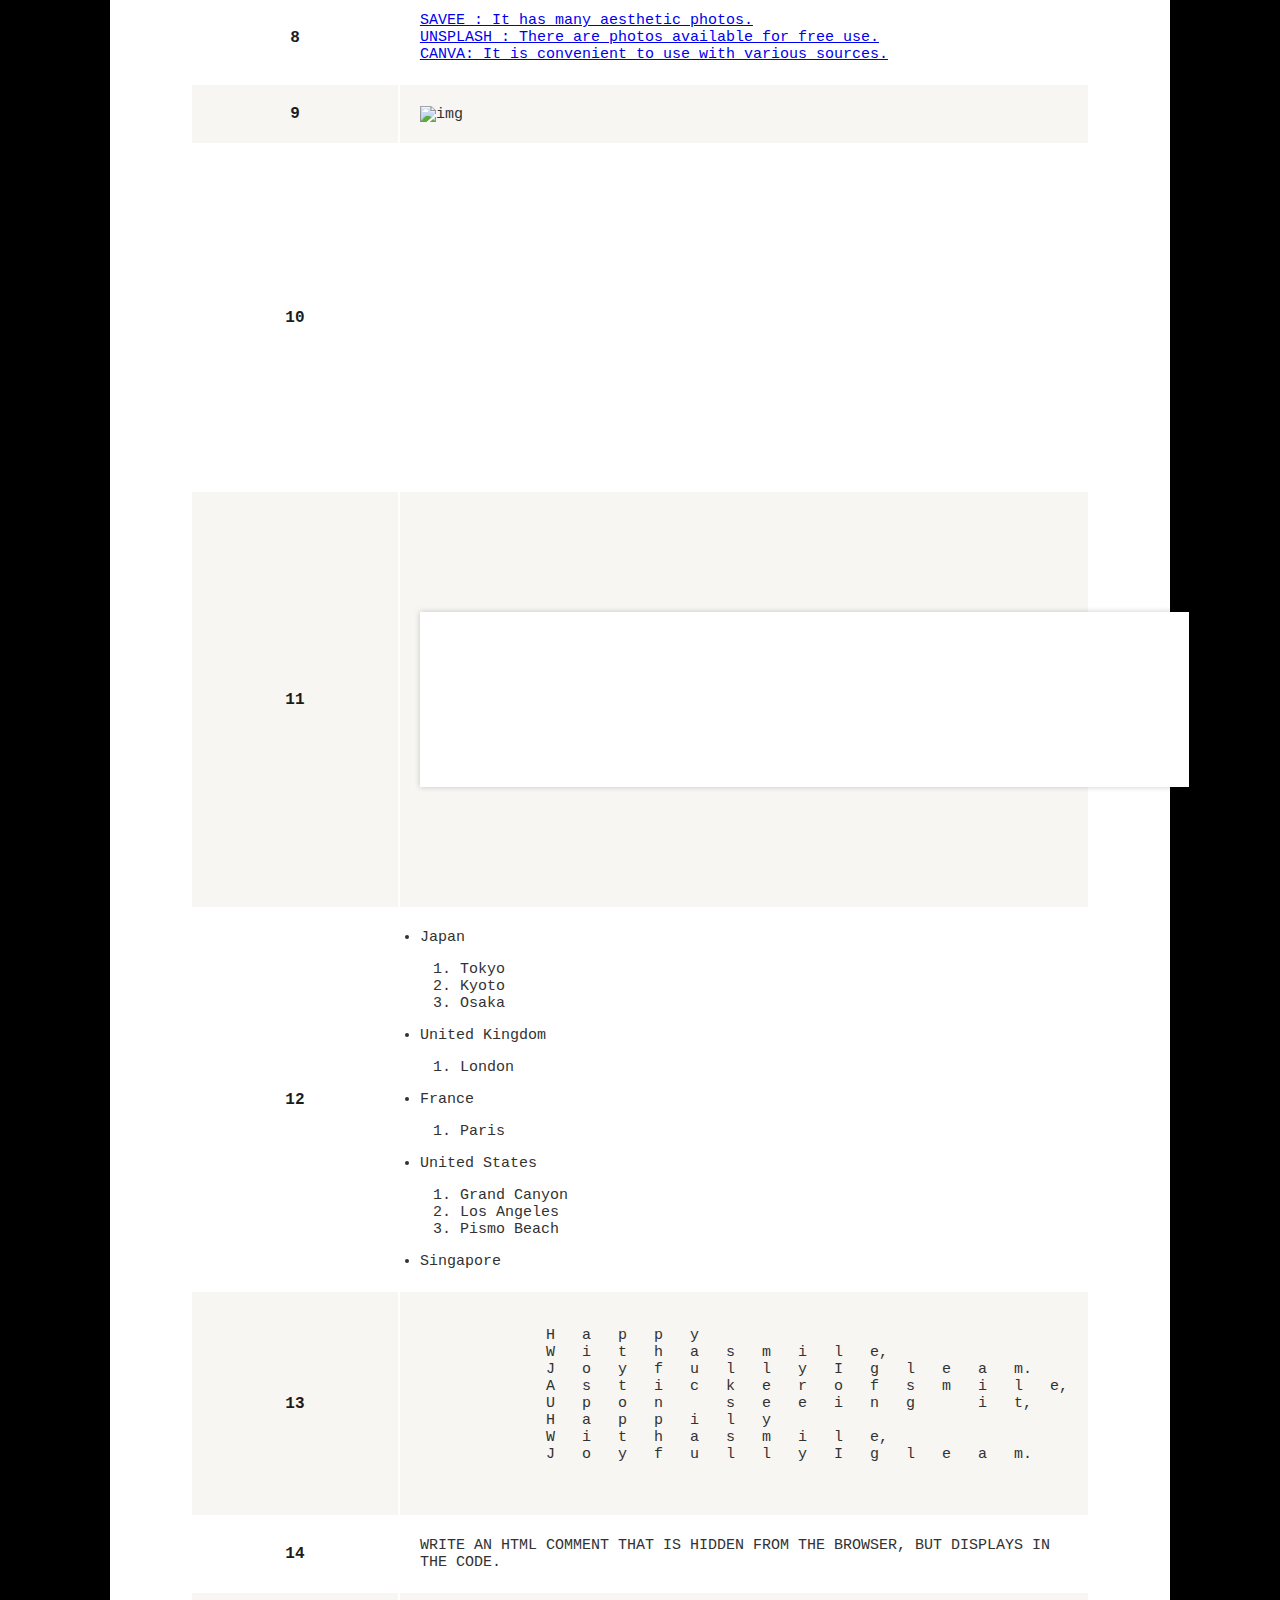
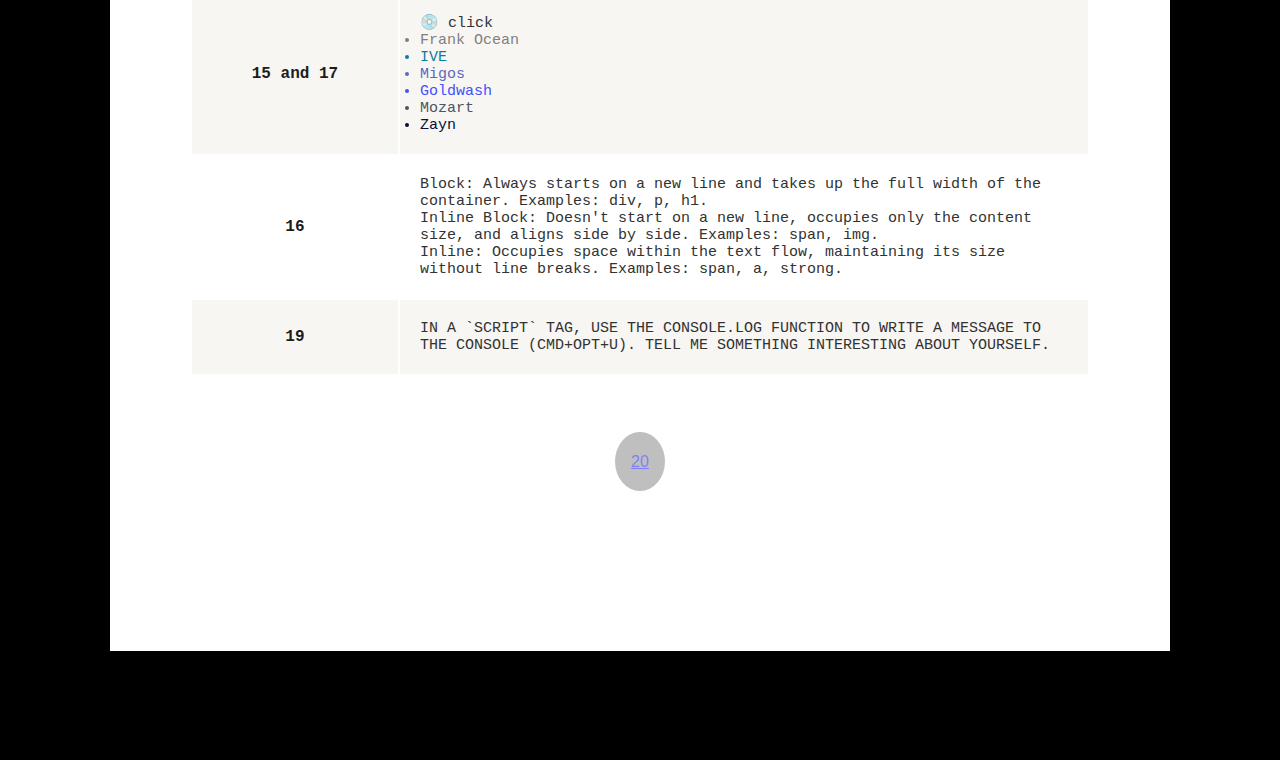
==== commit 125bc996: "." ====
--- a/lab.html
+++ b/lab.html
@@ -21,15 +21,13 @@
 
     
     <style>
-
-        .btn-primary1{
-          background-color: gray;
-          padding: 1rem 1rem;
-          font-size: 1.375rem;
-          border-radius: 10px;
-          opacity: 0.5;
-
-        }
+    .btn-primary1 {
+      background-color: gray;
+      padding: 1rem 1rem;
+      font-size: 1rem;
+      border-radius: 50%; /* Set border-radius to 50% for a circular shape */
+      opacity: 0.5;
+          }
       th {
         font-family: 'Courier New', Courier, monospace;
         font-size: medium;
--- a/css/style.css
+++ b/css/style.css
@@ -164,8 +164,20 @@
 /*
 HOME
 ================================================ */
+
+
+@keyframes moveBackground {
+  from {
+    background-position: right top;
+  }
+  to {
+    background-position: left top;
+  }
+}
+
 .home-hero {
   background: url("../images/11.png") no-repeat right top / 40vw auto;
+  animation: moveBackground 10s linear infinite; /* 5초 간격으로 반복, 속도 및 지속시간을 조절할 수 있습니다. */
   padding: 5.5rem 1rem 3rem;
   background-size: cover;
 }
